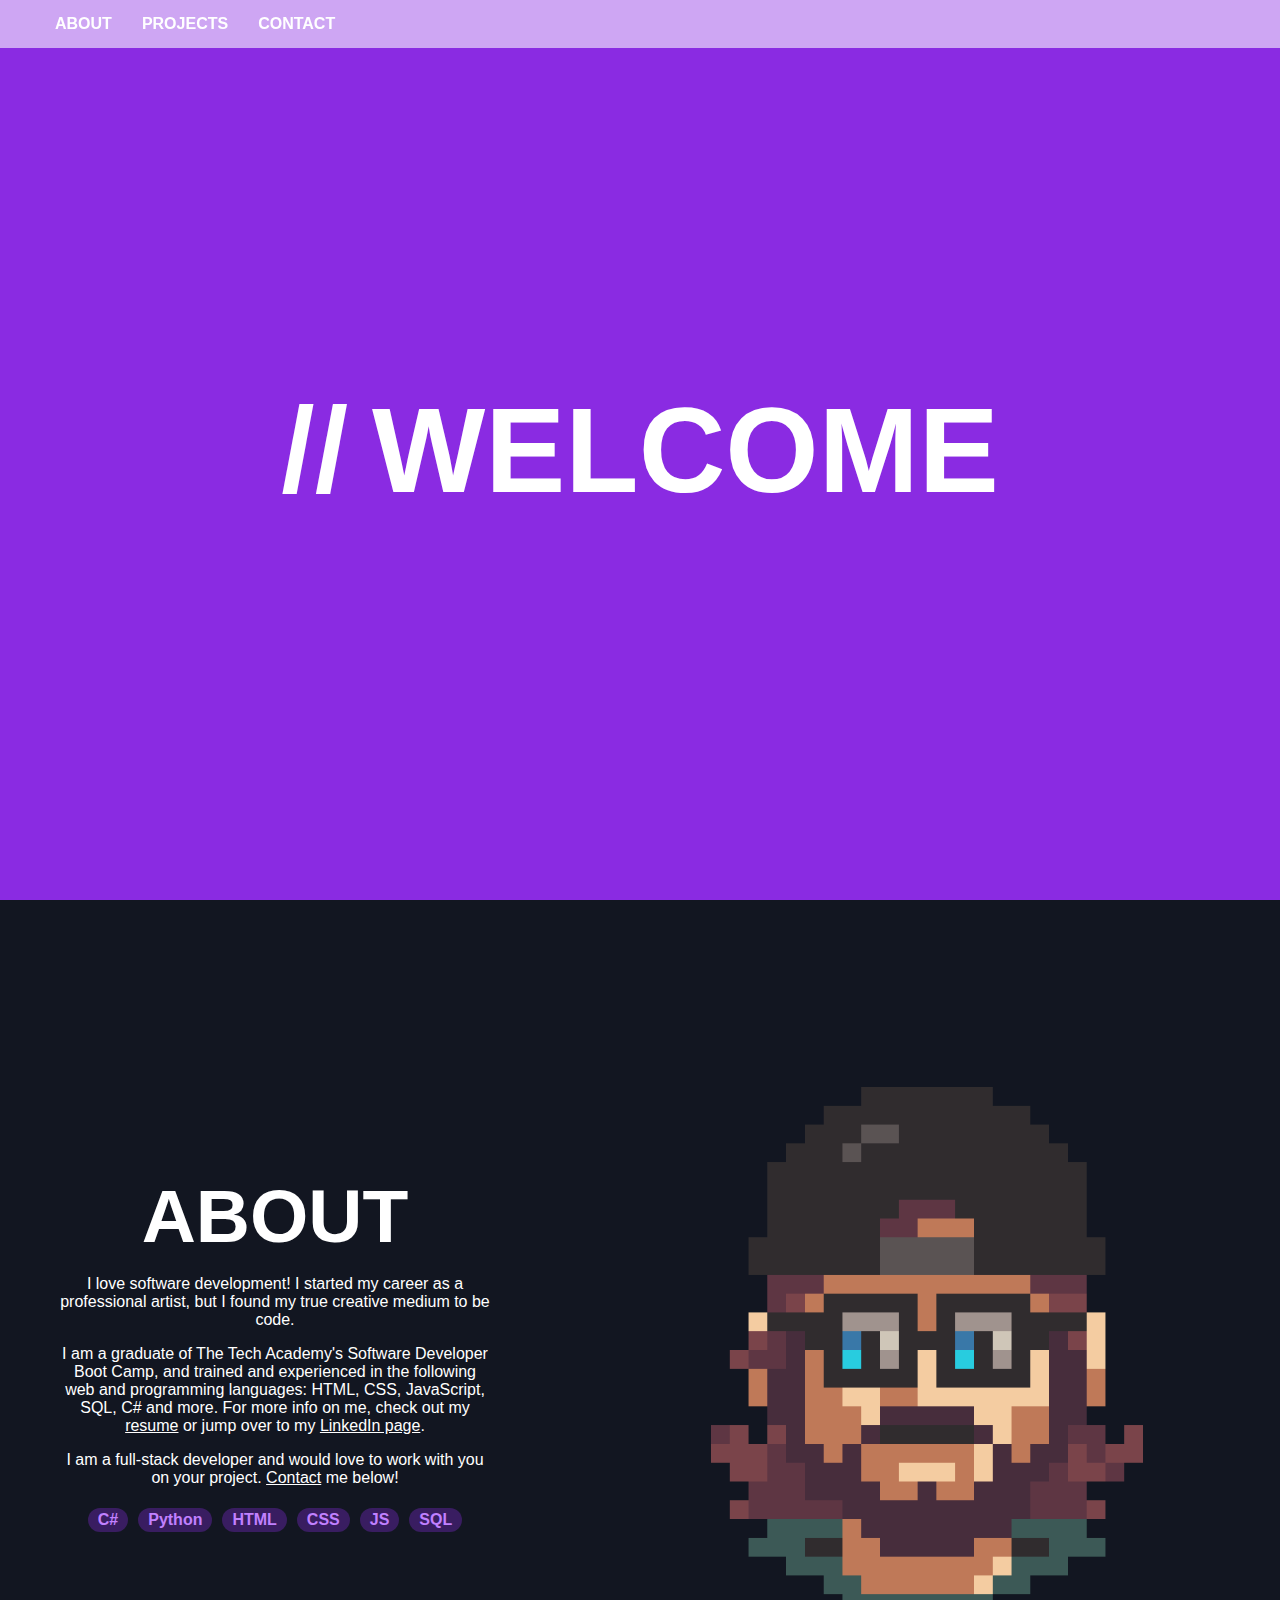
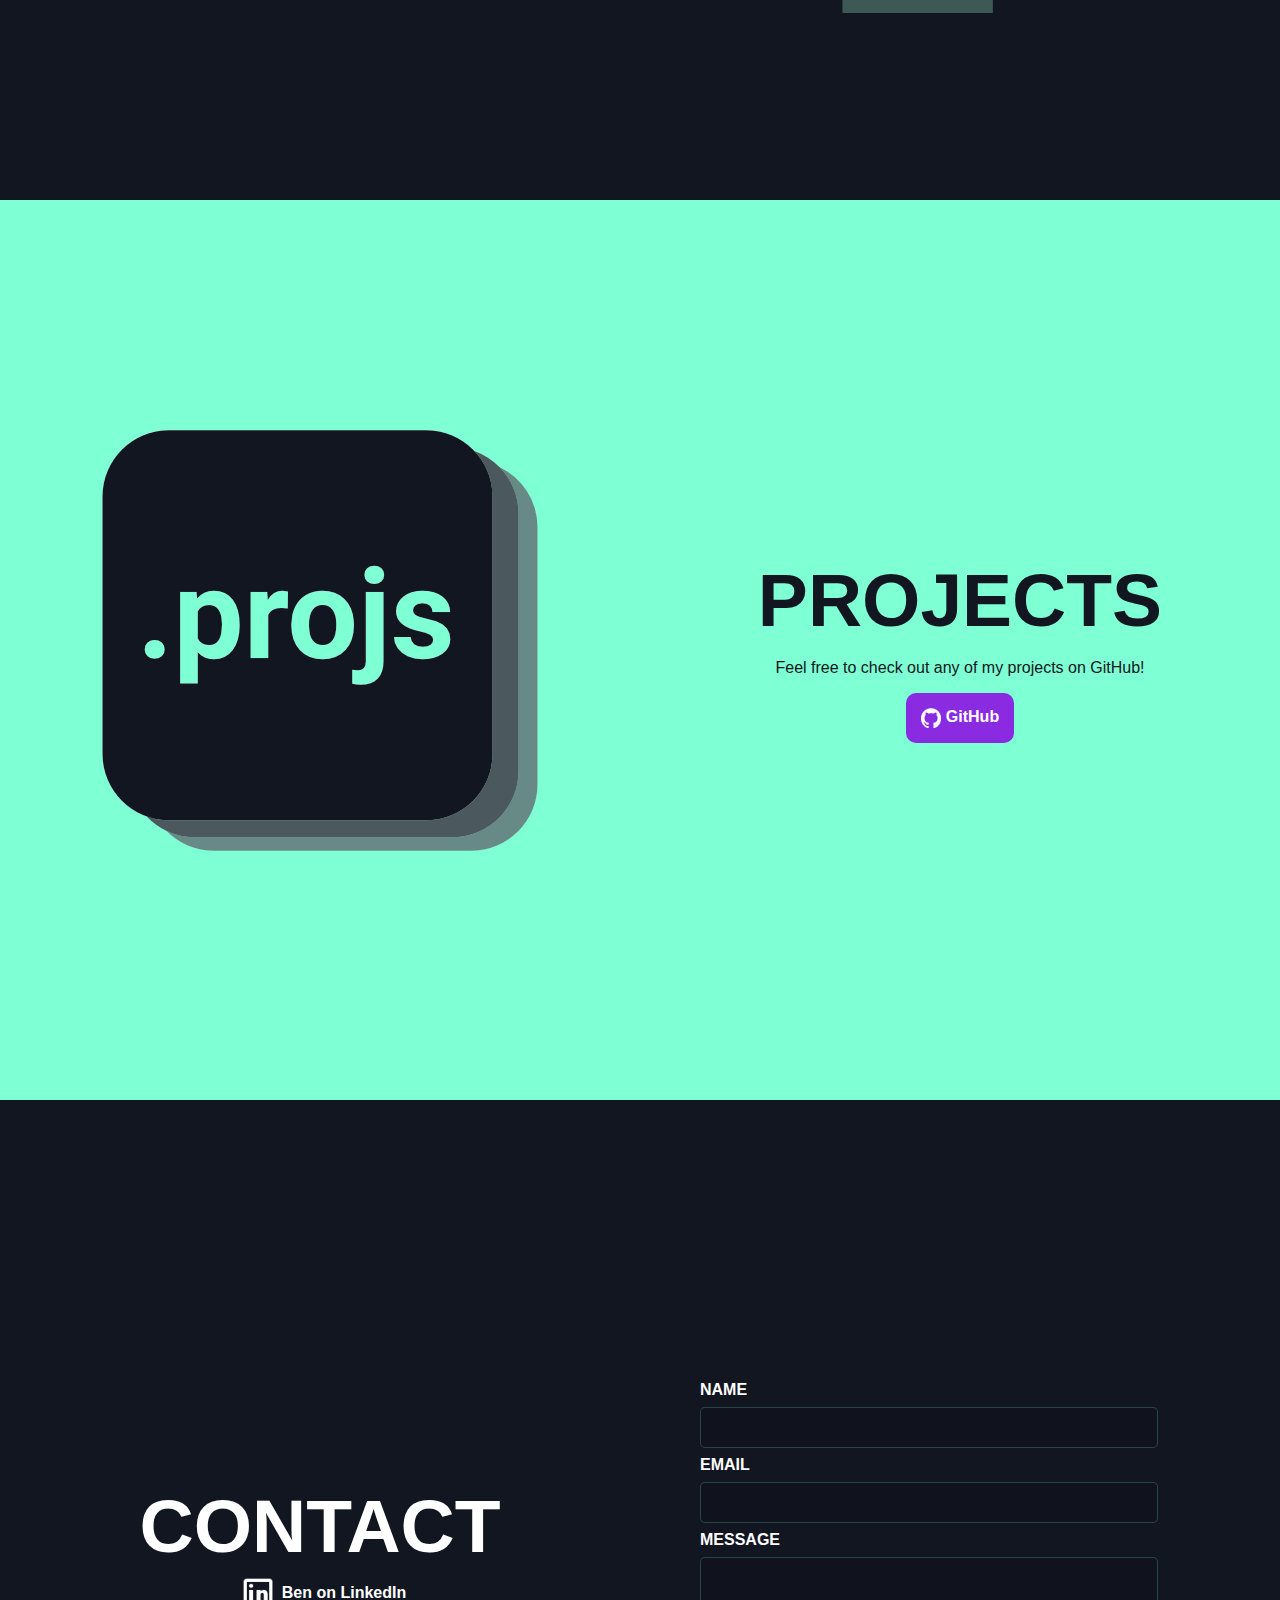
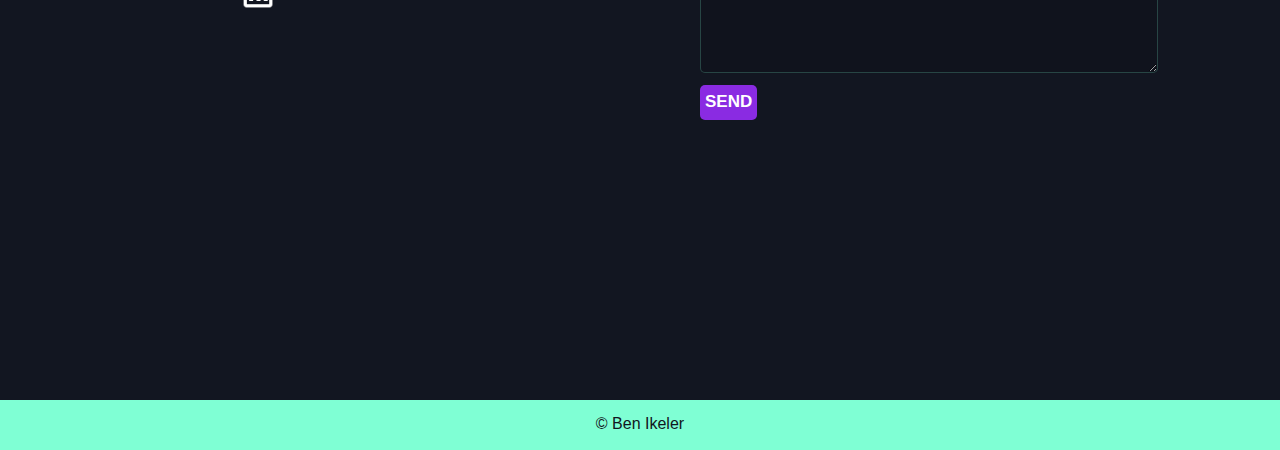
==== index.html @ 98cc1746 "Added Info Links" ====
<!DOCTYPE html>
<html lang=en>
	<head>
		<title>Ben Ikeler</title>
		<meta charset="utf-8">
        <link rel="stylesheet" href="./css/portfolio.css">
        <script src="./js/portfolio.js" defer></script>
	</head>
	<body>

        <!-------------------
            TOP NAV SECTION
        -------------------->

        <nav id="myNav">
            <ul>
                <li><a class="nav-link" href="#about">ABOUT</a></li>
                <li><a class="nav-link" href="#projects">PROJECTS</a></li>
                <li id="contact-link"><a class="nav-link" href="#contact">CONTACT</a></li>
            </ul>
        </nav>


        <!-------------------
            SIDE NAV SECTION
        -------------------->

        <!-- temp placholder for page indicators -->
        <!-- <div id="side-nav">
            <p>o</p>
            <p>o</p>
            <p>o</p>
            <p>o</p>
        </div> -->

        <!-------------------
            WELCOME SECTION
        -------------------->

        <section class="col-con" id="welcome">
            <div id="init-sugar">
                <p>/</p>
                <p>/</p>
                <p>&ThinSpace;</p>
                <p>w</p>
                <p>e</p>
                <p>l</p>
                <p>c</p>
                <p>o</p>
                <p>m</p>
                <p>e</p>
            </div>
        </section>

        <!-------------------
            ABOUT SECTION
        -------------------->
        <section onscroll="" class="col-con" id="about">
            <div class="column">
                <div class="about-text">
                    <p class="section-title">About</p>
                    <p>I love software development! I started my career as a professional artist, but I found my true creative medium to be code. </p>
                    <p>I am a graduate of The Tech Academy&apos;s Software Developer Boot Camp, and trained and experienced in the following web and programming languages: HTML, CSS, JavaScript, SQL, C# and more.  For more info on me, check out my <a href="https://drive.google.com/file/d/177XJdASyhfYNIjIFM18q1hhRKtYLrk08/view?usp=share_link" target=”_blank”>resume</a> or jump over to my <a href="https://www.linkedin.com/in/benikeler/" target=”_blank”>LinkedIn page</a>.</p>
                    <p>I am a full-stack developer and would love to work with you on your project. <a href="#contact">Contact</a> me below!</p>
                </div>
                <div class="pill-container">
                    <div class="pill" >
                        <p>C#</p>
                    </div>
                    <div class="pill" >
                        <p>Python</p>
                    </div>
                    <div class="pill" >
                        <p>HTML</p>
                    </div>
                    <div class="pill" >
                        <p>CSS</p>
                    </div>
                    <div class="pill" >
                        <p>JS</p>
                    </div>
                    <div class="pill" >
                        <p>SQL</p>
                    </div>
                </div>
            </div>
            <div class="column rotate-fx-con">
                <img class="rotate-fx" src="./images/Me_Sprite_300.png" alt="avatar">
            </div>
        </section>

        <!-------------------
            PROJECTS SECTION
        -------------------->

        <section class="col-con" id="projects">
            <div class="column">
                <img class="swell" src="./images/projs-pic_dark.png" alt="avatar">
            </div>
            <div class="column">
                <div class="projects-text">
                    <p class="section-title">Projects</p>
                    <p>Feel free to check out any of my projects on GitHub!</p>
                </div>
                <div class="gh-btn">
                    <img src="./images/github-mark-white.png" alt="GitHub Icon">
                    <a href="https://github.com/jbikeler" target="_blank">GitHub</a> <!--GitHub Link-->
                </div>
            </div>

        </section>

        <!-------------------
            CONTACT SECTION
        -------------------->

        <section id="contact" class="contact col-con">
            <div class="column">
                <p class="section-title">Contact</p>
                <div class="linkedin">
                    <img class="" src="./images/linkedin-48.png" alt="linkedin logo">
                    <a href="https://www.linkedin.com/in/benikeler/" target=”_blank”>Ben on LinkedIn</a>
                </div>
            </div>
            <div class="column">
                <div class="form-card">
                    <form
                        action="https://formspree.io/f/mzbqlvra"
                        method="POST"
                        >
                        <label>NAME</label> <br>
                        <input type="text" name="name" required> <br>
                        <label>EMAIL</label> <br>
                        <input type="email" name="email" required> <br>
                        <label>MESSAGE</label> <br>
                        <textarea name="message" required></textarea> <br>
                        <!-- your other form fields go here -->
                        <button onclick="" type="submit">SEND</button>
                    </form>
                </div>
            </div>
        </section>

        <!-------------------
            FOOTER SECTION
        -------------------->

        <div id="my-footer">
            <p>© Ben Ikeler</p>
        </div>

	</body>
</html>
---- css/portfolio.css ----
html {
    scroll-behavior: smooth;
}


body {
    margin: 0;
}

ul {
    display: flex;
    flex-wrap: nowrap;
    margin: 0;
    background-color: rgba(255, 255, 255, 0.582);
    list-style: none;
}

#myNav {
    position: fixed;
    top: 0;
    width: 100%;
}

#myNav li {
    padding: 15px;
}

.nav-link {
    font-weight: 700;
    font-family: Arial, Helvetica, sans-serif;
    color: white;
    font-size: 16px;
    text-decoration: none;
    padding-top: 10px;
}

/* #contact-link {
    margin: 8px 5px 8px auto;
    background-color: rgba(255, 255, 255, 0.342);
    border: 2px solid rgba(127, 255, 212, 0.809);
} */

#myNav li:hover {
    background-color: rgba(255, 255, 255, 0.87);
}

#myNav li:hover .nav-link {
    color: rgb(93, 205, 168);
}


#side-nav {
    color: white; /* placehoder */ 
    position: fixed;
    top: 45%;
    left: 20px;
}

#init-sugar {
    margin: auto;
    display: flex;
    justify-content: center;
}

#init-sugar > p {
    transition: color 0.5s ease;
}

#init-sugar > p:hover {
    color: aquamarine;
}

.col-con {
    width: 100%;
    min-height: 100vh;
    display: flex;
    text-align: center;
    margin: auto;
}

.column {
    width: 50%;
    margin: auto;
    padding: 0px 45px;
}

.section-title {
    font-size: 75px;
    font-weight: 900;
    text-transform: uppercase;
    margin: 0 auto;
}

#welcome {
    background-color: blueviolet;
    text-align: center;
}

#welcome p {
    font-size: 120px;
    font-weight:700;
    font-family: Arial, Helvetica, sans-serif;
    color: white;
    text-transform: uppercase;
    text-align: center;
    margin: auto;
}

#about {
    background-color: rgb(18, 22, 33);
    color: white;
}

.about-text {
    text-align: center;
    font-family: Arial, Helvetica, sans-serif;
    padding-top: 5px;
    padding-left: 15px;
    padding-right: 15px;
    padding-bottom: 5px;
}

.about-text a {
    text-decoration: underline;
    color: white;
}

.about-text p {
    color: white;
}

.pill {
    background-color: rgba(148, 45, 245, 0.303);
    border-radius: 25px;
    width: min-content;
    margin: 0 5px;
}

.pill > p {
    color: rgb(193, 128, 255);
    padding: 3px 10px ;
    font-family: Arial, Helvetica, sans-serif;
    font-weight: 600;
    margin: 0;
}

.pill-container {
    display: flex;
    justify-content: center;
}

.rotate-fx-con {
    display: flex;
    justify-content: center;
    align-items: center;
}

.rotate-fx {
    perspective: 100px;
    transform-style: preserve-3d;
}

#projects {
    background-color: aquamarine;
}

.projects-text {
    color: rgb(18, 22, 33);
    font-family: Arial, Helvetica, sans-serif;
    font-weight: 300;
}

#contact {
    background-color: rgb(18, 22, 33);
    font-family: Arial, Helvetica, sans-serif;
    text-align: center;
    color: white;
    width: 100%;
    min-height: 100vh;
    font-weight: 600;
}

.form-card {
    text-align: left;
    font-family: Arial, Helvetica, sans-serif;
    margin: auto;
    padding: 15px;
    border-radius: 15px;
}

.form-card textarea {
    height: 90px;
}

.form-card input, textarea {
    margin: 8px 0px;
    color: white;
    padding: 12px 20px;
    background-color: rgba(0, 0, 0, 0.11);
    border: 1px solid rgba(127, 255, 212, 0.213);
    border-radius: 5px;
    width: 80%;
}

.form-card button {
    border: none;
    background-color: blueviolet;
    color: white;
    padding-left: 5px;
    padding-right: 5px;
    border-radius: 5px;
    font-weight: 600;
    font-size: 17px;
    max-width: min-content;
    height: 35px;
}

.form-card button:hover {
    background-color: rgb(153, 65, 235);
}

.gh-btn {
    margin: auto;
    text-align: center;
    display: flex;
    padding: 15px;
    background-color: blueviolet;
    border-radius: 10px;
    width: min-content;
}

.gh-btn:hover {
    background-color: rgb(153, 65, 235);
}

.gh-btn img {
    width: 20px;
    height: auto;
}

.gh-btn a {
    margin-left: 5px;
    margin-top: 0;
    margin-bottom: 0;
    margin-right: 0;
    font-family: Arial, Helvetica, sans-serif;
    font-weight: 700;
    color: white;
    text-decoration: none;
}

#my-footer {
    font-family: Arial, Helvetica, sans-serif;
    background-color: aquamarine;
    text-align: center;
    text-decoration: none;
    height: 50px;
    margin: 0;
}

#my-footer > p {
    margin: auto;
    padding-top: 15px;
    color: rgb(18, 22, 33);
}

.swell {
    transition: transform 0.2s;
}

.swell:hover {
    transform: scale(1.05);
}

.linkedin {
    display: flex;
    align-items: center;
    justify-content: center;
}

.linkedin img {
    transform: scale(0.8);
}

.linkedin a {
    color: white;
    text-decoration: none;
    text-align: center;
}
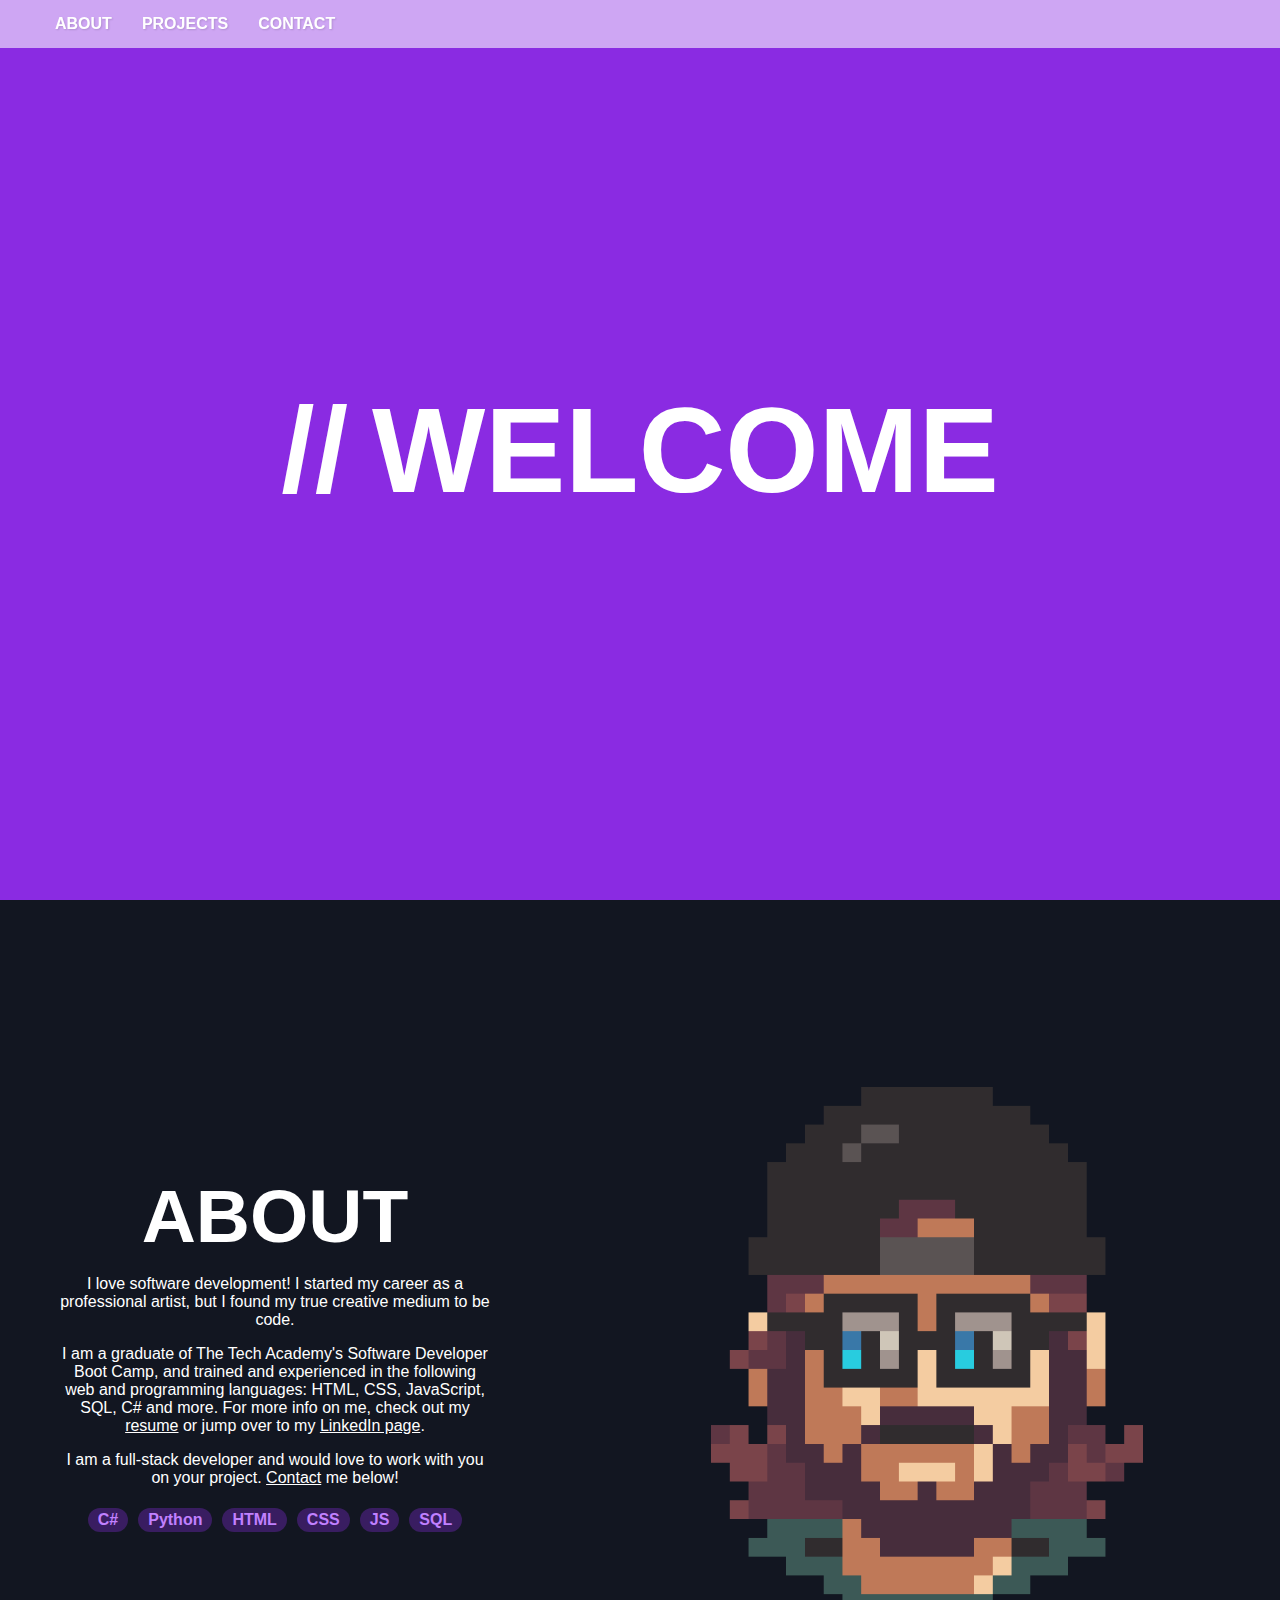
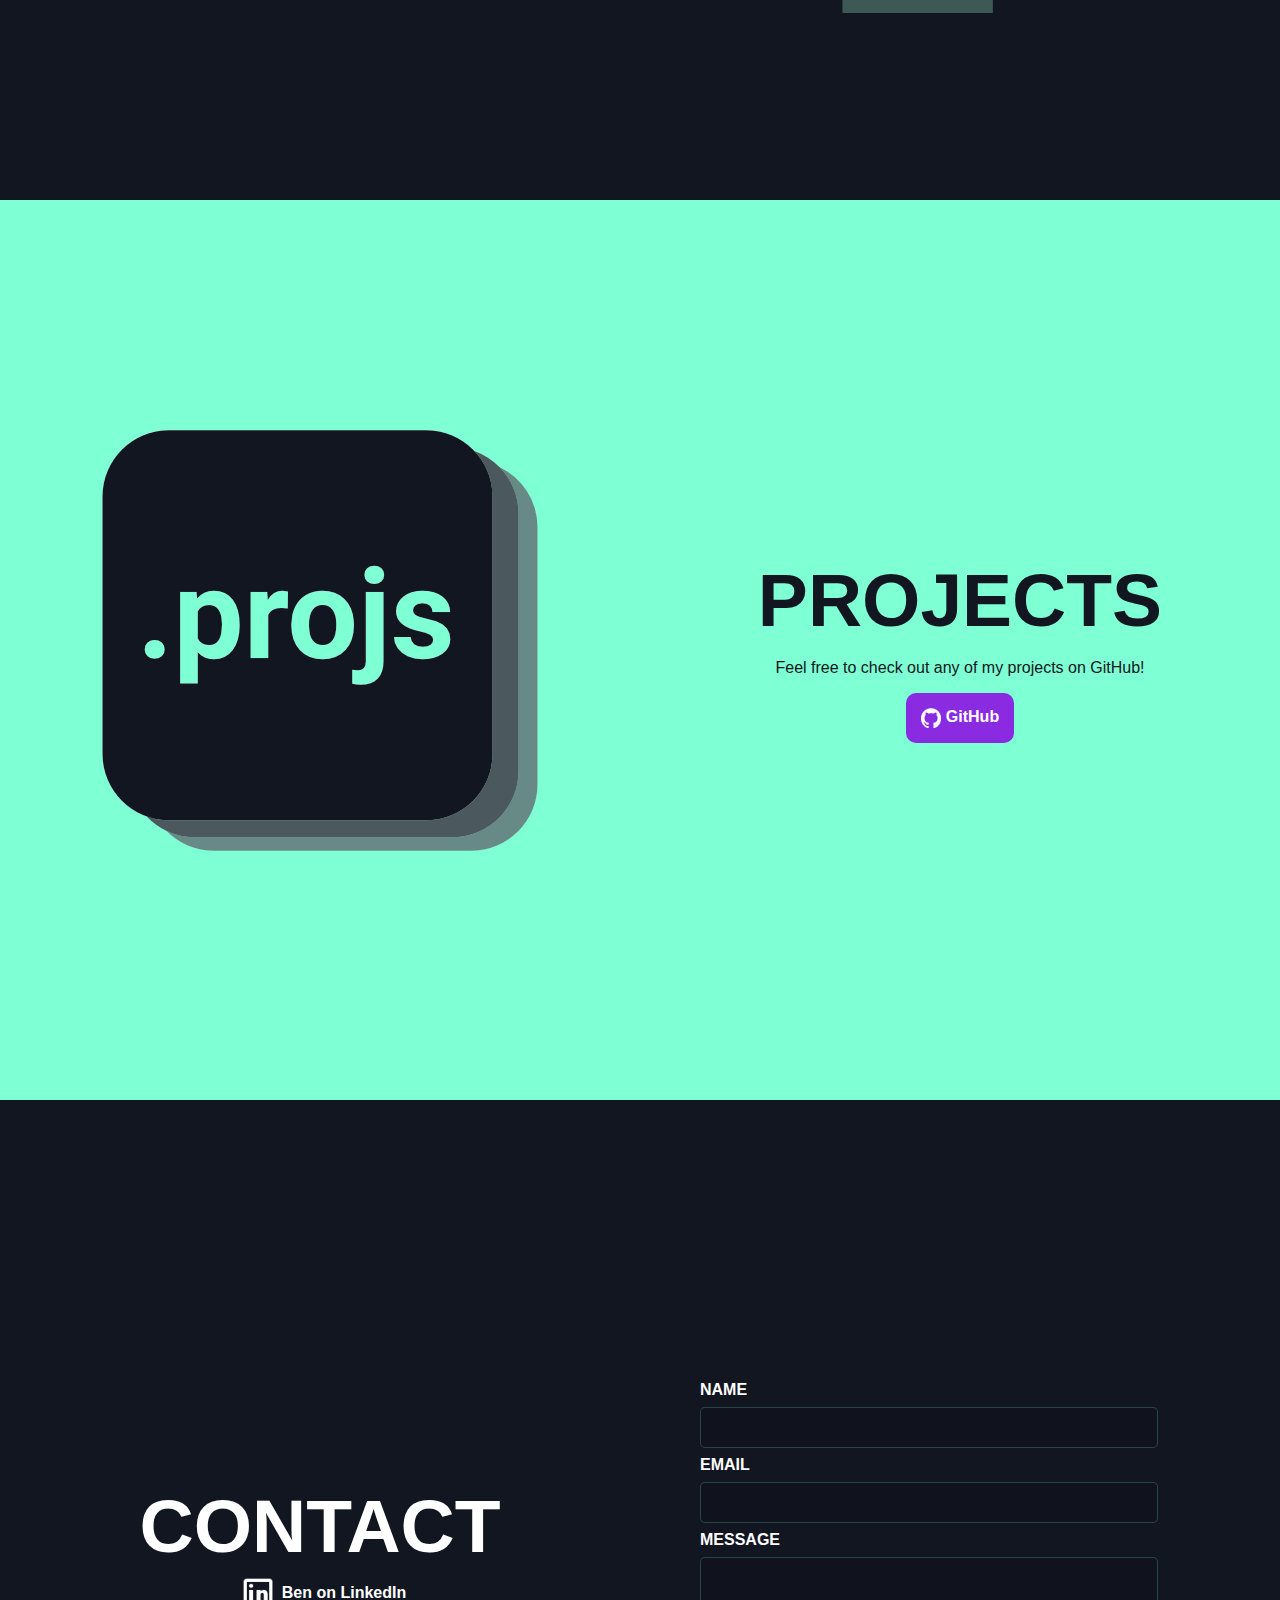
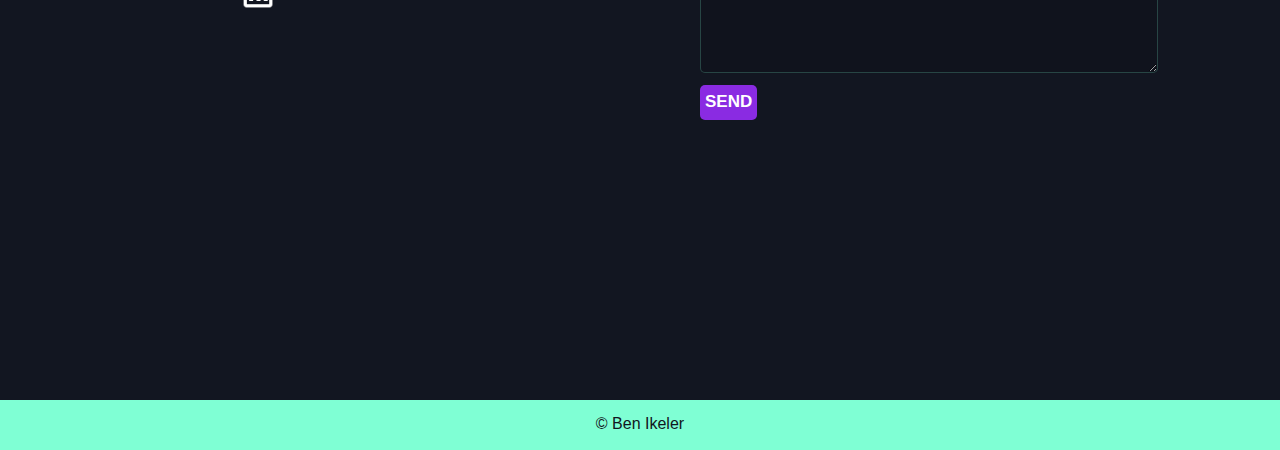
==== commit 4ed02e16: "Updated resume link" ====
--- a/index.html
+++ b/index.html
@@ -60,7 +60,7 @@
                 <div class="about-text">
                     <p class="section-title">About</p>
                     <p>I love software development! I started my career as a professional artist, but I found my true creative medium to be code. </p>
-                    <p>I am a graduate of The Tech Academy&apos;s Software Developer Boot Camp, and trained and experienced in the following web and programming languages: HTML, CSS, JavaScript, SQL, C# and more.  For more info on me, check out my <a href="https://drive.google.com/file/d/177XJdASyhfYNIjIFM18q1hhRKtYLrk08/view?usp=share_link" target=”_blank”>resume</a> or jump over to my <a href="https://www.linkedin.com/in/benikeler/" target=”_blank”>LinkedIn page</a>.</p>
+                    <p>I am a graduate of The Tech Academy&apos;s Software Developer Boot Camp, and trained and experienced in the following web and programming languages: HTML, CSS, JavaScript, SQL, C# and more.  For more info on me, check out my <a href="https://drive.google.com/file/d/1N4mP8yWnsjIxQnvjwRB6u_33w38-xKrz/view?usp=share_link" target=”_blank”>resume</a> or jump over to my <a href="https://www.linkedin.com/in/benikeler/" target=”_blank”>LinkedIn page</a>.</p>
                     <p>I am a full-stack developer and would love to work with you on your project. <a href="#contact">Contact</a> me below!</p>
                 </div>
                 <div class="pill-container">
--- a/css/portfolio.css
+++ b/css/portfolio.css
@@ -32,6 +32,7 @@
     font-size: 16px;
     text-decoration: none;
     padding-top: 10px;
+    text-shadow: 1px 1px 2px rgba(0, 0, 0, 0.143);
 }
 
 /* #contact-link {
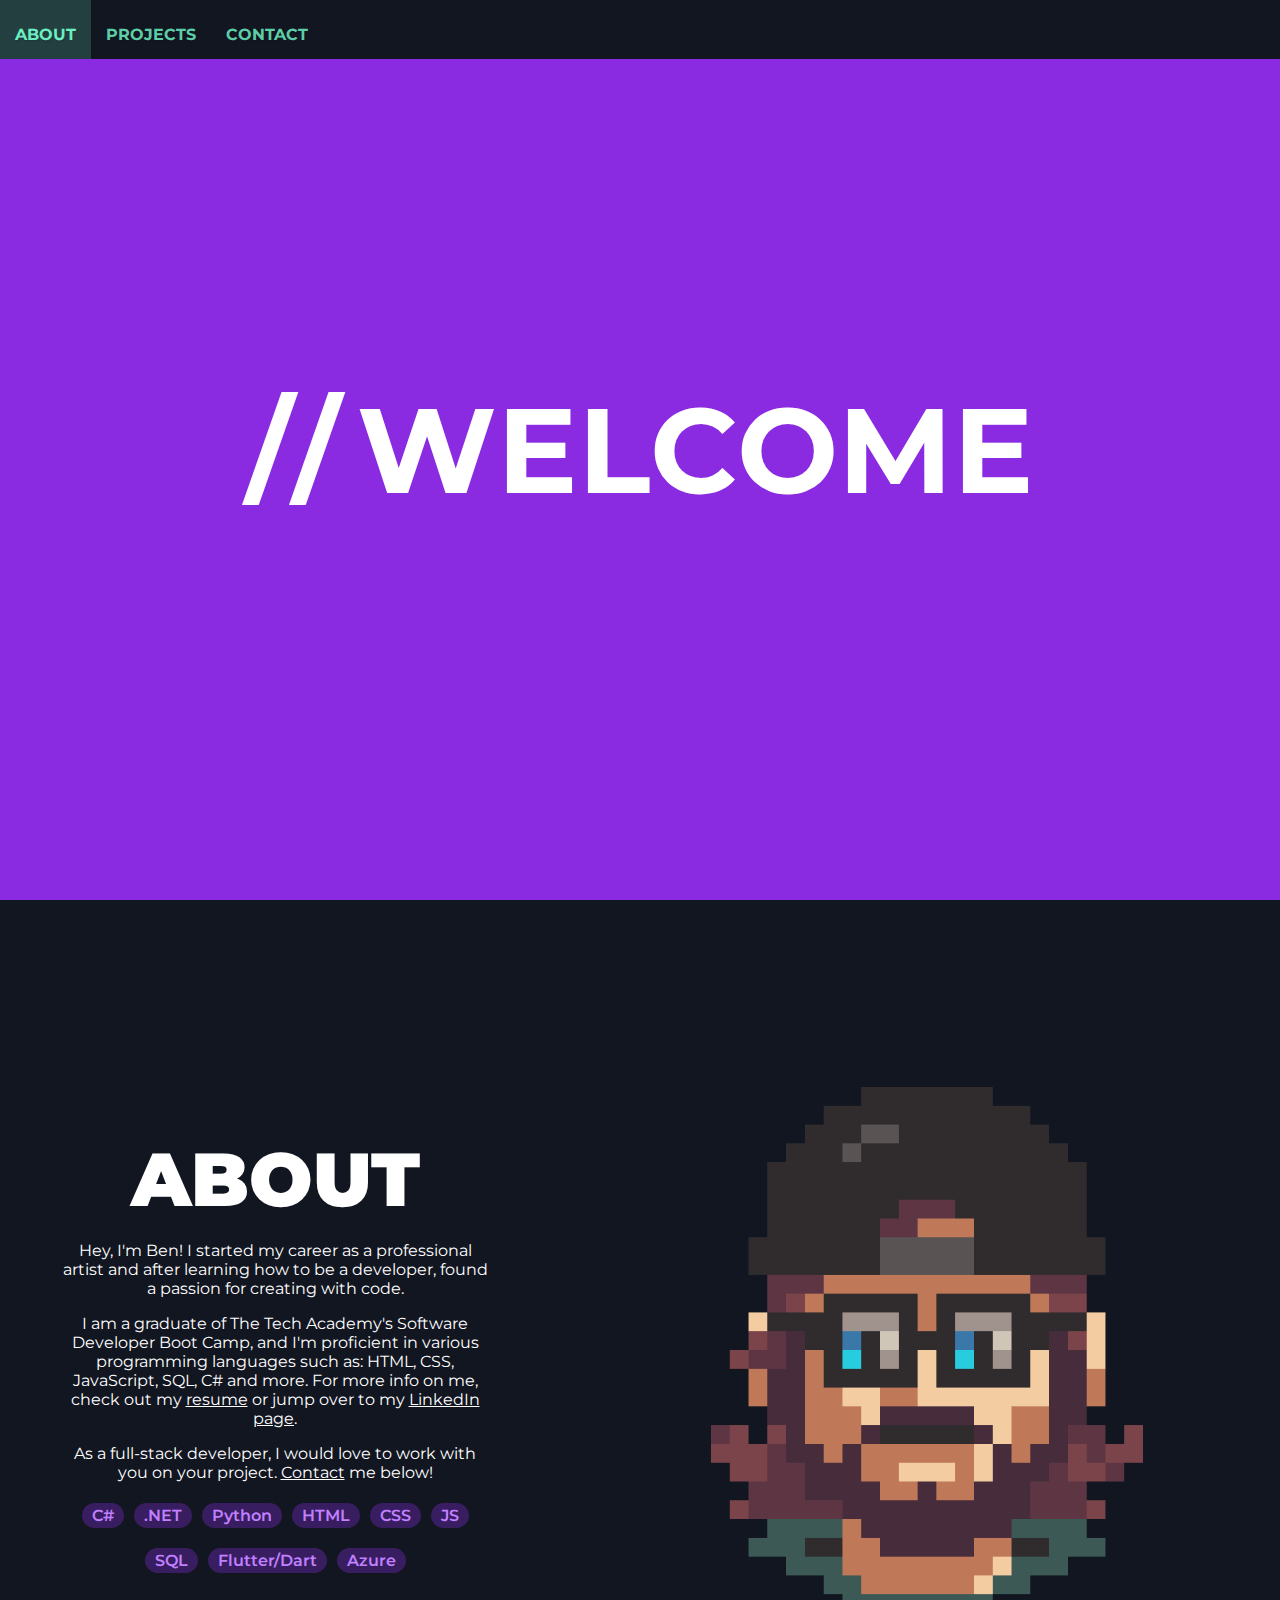
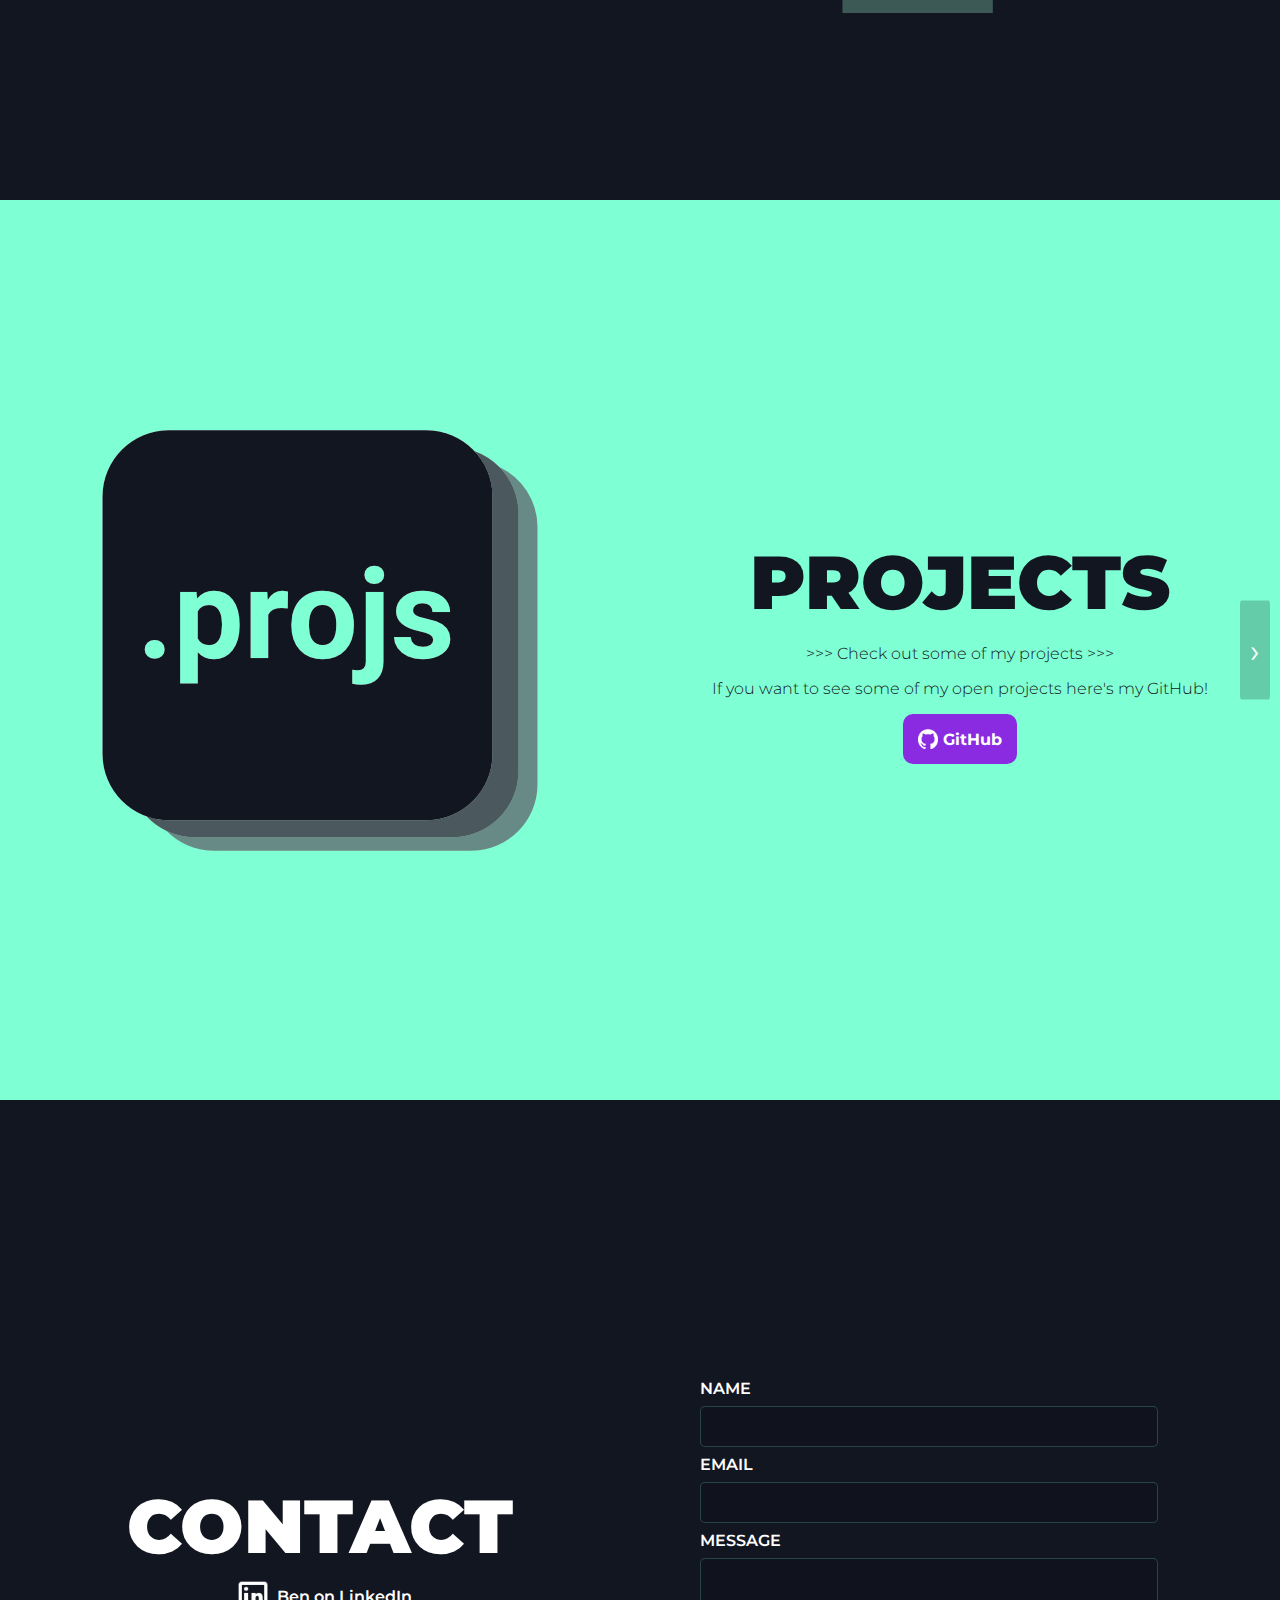
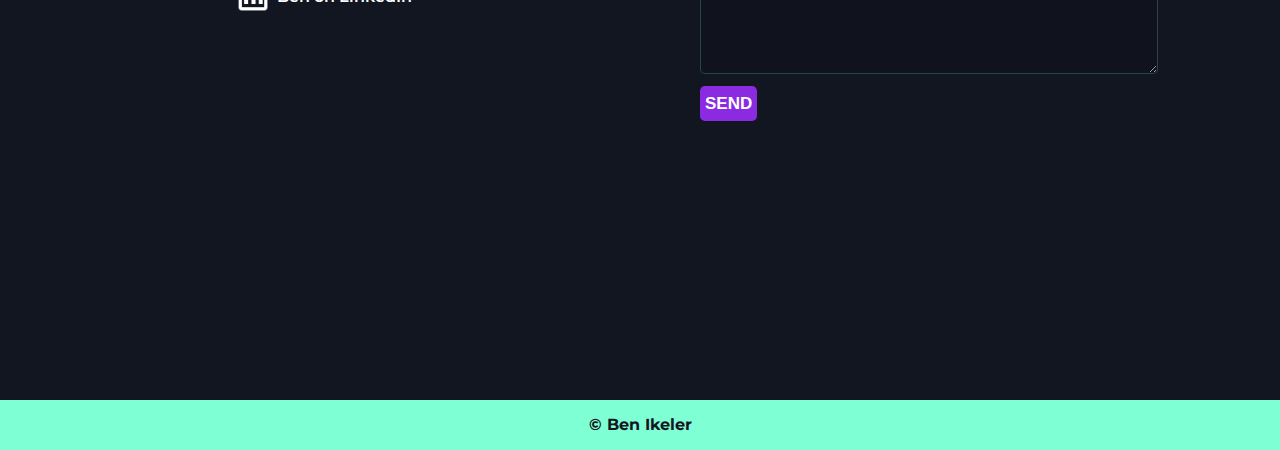
==== commit 723e77b0: "Updated Projects Section" ====
--- a/index.html
+++ b/index.html
@@ -1,153 +1,162 @@
 <!DOCTYPE html>
-<html lang=en>
-	<head>
-		<title>Ben Ikeler</title>
-		<meta charset="utf-8">
-        <link rel="stylesheet" href="./css/portfolio.css">
-        <script src="./js/portfolio.js" defer></script>
-	</head>
-	<body>
+<html lang="en">
+<head>
+    <title>Ben Ikeler</title>
+    <meta charset="utf-8">
+    <link rel="stylesheet" href="./css/portfolio.css">
+    <link rel="stylesheet" href="https://fonts.googleapis.com/css2?family=Montserrat:wght@400;700&display=swap">
+    <script src="./js/portfolio.js" defer></script>
+</head>
+<body>
+    <!-- TOP NAV SECTION -->
+    <nav id="myNav">
+    <ul>
+        <li><a class="nav-link" href="#about">ABOUT</a></li>
+        <li class="dropdown">
+            <a class="nav-link" href="#projects">PROJECTS</a>
+            <ul class="dropdown-content">
+                <li><a class="dropdown-link" href="project_tallywho.html">Tally Who?</a></li>
+                <!-- Add more project links as needed -->
+            </ul>
+        </li>
+        <li><a class="nav-link" href="#contact">CONTACT</a></li>
+    </ul>
+    </nav>
+   
 
-        <!-------------------
-            TOP NAV SECTION
-        -------------------->
-
-        <nav id="myNav">
-            <ul>
-                <li><a class="nav-link" href="#about">ABOUT</a></li>
-                <li><a class="nav-link" href="#projects">PROJECTS</a></li>
-                <li id="contact-link"><a class="nav-link" href="#contact">CONTACT</a></li>
-            </ul>
-        </nav>
-
-
-        <!-------------------
-            SIDE NAV SECTION
-        -------------------->
-
-        <!-- temp placholder for page indicators -->
-        <!-- <div id="side-nav">
+    <!-- WELCOME SECTION -->
+    <section class="col-con" id="welcome">
+        <div id="init-sugar">
+            <p>/</p>
+            <p>/</p>
+            <p>&ThinSpace;</p>
+            <p>w</p>
+            <p>e</p>
+            <p>l</p>
+            <p>c</p>
             <p>o</p>
-            <p>o</p>
-            <p>o</p>
-            <p>o</p>
-        </div> -->
-
-        <!-------------------
-            WELCOME SECTION
-        -------------------->
-
-        <section class="col-con" id="welcome">
-            <div id="init-sugar">
-                <p>/</p>
-                <p>/</p>
-                <p>&ThinSpace;</p>
-                <p>w</p>
-                <p>e</p>
-                <p>l</p>
-                <p>c</p>
-                <p>o</p>
-                <p>m</p>
-                <p>e</p>
+            <p>m</p>
+            <p>e</p>
+        </div>
+    </section>
+    <!-- END WELCOME SECTION -->
+    <!-- ABOUT SECTION -->
+    <section class="col-con" id="about">
+        <div class="column">
+            <div class="about-text">
+                <p class="section-title">About</p>
+                <p>Hey, I'm Ben! I started my career as a professional artist and after learning how to be a developer, found a passion for creating with code. </p>
+                <p>I am a graduate of The Tech Academy&apos;s Software Developer Boot Camp, and I'm proficient in various programming languages such as: HTML, CSS, JavaScript, SQL, C# and more. For more info on me, check out my <a href="https://drive.google.com/file/d/1N4mP8yWnsjIxQnvjwRB6u_33w38-xKrz/view?usp=share_link" target="_blank">resume</a> or jump over to my <a href="https://www.linkedin.com/in/benikeler/" target="_blank">LinkedIn page</a>.</p>
+                <p>As a full-stack developer, I would love to work with you on your project. <a href="#contact">Contact</a> me below!</p>
             </div>
-        </section>
-
-        <!-------------------
-            ABOUT SECTION
-        -------------------->
-        <section onscroll="" class="col-con" id="about">
-            <div class="column">
-                <div class="about-text">
-                    <p class="section-title">About</p>
-                    <p>I love software development! I started my career as a professional artist, but I found my true creative medium to be code. </p>
-                    <p>I am a graduate of The Tech Academy&apos;s Software Developer Boot Camp, and trained and experienced in the following web and programming languages: HTML, CSS, JavaScript, SQL, C# and more.  For more info on me, check out my <a href="https://drive.google.com/file/d/1N4mP8yWnsjIxQnvjwRB6u_33w38-xKrz/view?usp=share_link" target=”_blank”>resume</a> or jump over to my <a href="https://www.linkedin.com/in/benikeler/" target=”_blank”>LinkedIn page</a>.</p>
-                    <p>I am a full-stack developer and would love to work with you on your project. <a href="#contact">Contact</a> me below!</p>
+            <div class="pill-container">
+                <div class="pill">
+                    <p>C#</p>
                 </div>
-                <div class="pill-container">
-                    <div class="pill" >
-                        <p>C#</p>
+                <div class="pill">
+                    <p>.NET</p>
+                </div>
+                <div class="pill">
+                    <p>Python</p>
+                </div>
+                <div class="pill">
+                    <p>HTML</p>
+                </div>
+                <div class="pill">
+                    <p>CSS</p>
+                </div>
+                <div class="pill">
+                    <p>JS</p>
+                </div>
+            </div>
+            <div style="margin-top: 20px;" class="pill-container">
+                <div class="pill">
+                    <p>SQL</p>
+                </div>
+                <div class="pill">
+                    <p>Flutter/Dart</p>
+                </div>
+                <div class="pill">
+                    <p>Azure</p>
+                </div>
+            </div>
+        </div>
+        <div class="column rotate-fx-con">
+            <img class="rotate-fx" src="./images/Me_Sprite_300.png" alt="avatar">
+        </div>
+    </section>
+    <!-- END ABOUT SECTION -->
+    <!-- PROJECTS SECTION -->
+    <section class="col-con" id="projects">
+        <div class="arrow left-arrow" id="left-arrow">&#8249;</div>
+        <div class="project-container" id="project-container">
+            <!-- START Projects -->
+            <div class="project-slide active">
+                <div class="column">
+                    <img class="swell" src="./images/projs-pic_dark.png" alt="Project 1 Image">
+                </div>
+                <div class="column">
+                    <div class="projects-text">
+                        <p class="section-title">Projects</p>
+                        <p>>>> Check out some of my projects >>></p>
+                        <p>If you want to see some of my open projects here's my GitHub!</p>
                     </div>
-                    <div class="pill" >
-                        <p>Python</p>
-                    </div>
-                    <div class="pill" >
-                        <p>HTML</p>
-                    </div>
-                    <div class="pill" >
-                        <p>CSS</p>
-                    </div>
-                    <div class="pill" >
-                        <p>JS</p>
-                    </div>
-                    <div class="pill" >
-                        <p>SQL</p>
+                    <div class="gh-btn">
+                        <img src="./images/github-mark-white.png" alt="GitHub Icon">
+                        <a href="https://github.com/jbikeler" target="_blank">GitHub</a>
                     </div>
                 </div>
             </div>
-            <div class="column rotate-fx-con">
-                <img class="rotate-fx" src="./images/Me_Sprite_300.png" alt="avatar">
-            </div>
-        </section>
-
-        <!-------------------
-            PROJECTS SECTION
-        -------------------->
-
-        <section class="col-con" id="projects">
-            <div class="column">
-                <img class="swell" src="./images/projs-pic_dark.png" alt="avatar">
-            </div>
-            <div class="column">
-                <div class="projects-text">
-                    <p class="section-title">Projects</p>
-                    <p>Feel free to check out any of my projects on GitHub!</p>
+            <!-- TALLYWHO -->
+            <div class="project-slide">
+                <div class="column">
+                    <div class="projects-text">
+                        <p class="section-title">Tally Who?</p>
+                        <p>A score keeping app. If you like boardgames, this might interest you.</p>
+                        <p>It will soon be available for purchase on your app store!</p>
+                    </div>
+                    <div class="gh-btn">
+                        <a href="project_tallywho.html" target="_blank">View Project</a>
+                    </div>
                 </div>
-                <div class="gh-btn">
-                    <img src="./images/github-mark-white.png" alt="GitHub Icon">
-                    <a href="https://github.com/jbikeler" target="_blank">GitHub</a> <!--GitHub Link-->
+                <div class="column">
+                    <a href="project_tallywho.html">
+                        <img class="swell" src="./images/PhoneScreen_Mockup.png" alt="TallyWho Mockup">
+                    </a>
                 </div>
             </div>
-
-        </section>
-
-        <!-------------------
-            CONTACT SECTION
-        -------------------->
-
-        <section id="contact" class="contact col-con">
+            <!-- END Projects -->
+        </div>
+        <div class="arrow right-arrow" id="right-arrow">&#8250;</div>
+    </section>
+    <!-- END PROJECTS SECTION -->
+    <!-- CONTACT SECTION -->
+    <section id="contact" class="contact col-con">
             <div class="column">
                 <p class="section-title">Contact</p>
                 <div class="linkedin">
                     <img class="" src="./images/linkedin-48.png" alt="linkedin logo">
-                    <a href="https://www.linkedin.com/in/benikeler/" target=”_blank”>Ben on LinkedIn</a>
+                    <a href="https://www.linkedin.com/in/benikeler/" target="_blank">Ben on LinkedIn</a>
                 </div>
             </div>
             <div class="column">
                 <div class="form-card">
-                    <form
-                        action="https://formspree.io/f/mzbqlvra"
-                        method="POST"
-                        >
+                    <form action="https://formspree.io/f/mzbqlvra" method="POST">
                         <label>NAME</label> <br>
                         <input type="text" name="name" required> <br>
                         <label>EMAIL</label> <br>
                         <input type="email" name="email" required> <br>
                         <label>MESSAGE</label> <br>
                         <textarea name="message" required></textarea> <br>
-                        <!-- your other form fields go here -->
                         <button onclick="" type="submit">SEND</button>
                     </form>
                 </div>
             </div>
-        </section>
+    </section>
 
-        <!-------------------
-            FOOTER SECTION
-        -------------------->
-
-        <div id="my-footer">
-            <p>© Ben Ikeler</p>
-        </div>
-
-	</body>
-</html>+    <!-- FOOTER SECTION -->
+    <div id="my-footer">
+        <p>© Ben Ikeler</p>
+    </div>
+</body>
+</html>
--- a/css/portfolio.css
+++ b/css/portfolio.css
@@ -2,56 +2,142 @@
     scroll-behavior: smooth;
 }
 
-
 body {
     margin: 0;
+    font-family:  'Montserrat', Helvetica, Arial, sans-serif;
 }
 
 ul {
     display: flex;
     flex-wrap: nowrap;
     margin: 0;
-    background-color: rgba(255, 255, 255, 0.582);
+    background-color: rgb(18, 22, 33);
     list-style: none;
 }
 
+/* Dropdown menu styles */
 #myNav {
     position: fixed;
     top: 0;
     width: 100%;
+    background-color: rgb(18, 22, 33); /* Ensure background color */
+    z-index: 1000; /* High z-index to stay on top of other content */
+}
+
+#myNav ul {
+    display: flex;
+    list-style-type: none;
+    margin: 0;
+    padding: 0;
 }
 
 #myNav li {
+    position: relative;
     padding: 15px;
 }
 
-.nav-link {
+#myNav a {
     font-weight: 700;
-    font-family: Arial, Helvetica, sans-serif;
-    color: white;
+    font-family: 'Montserrat', sans-serif;
+    color: rgb(93, 205, 168);
     font-size: 16px;
     text-decoration: none;
     padding-top: 10px;
     text-shadow: 1px 1px 2px rgba(0, 0, 0, 0.143);
 }
 
-/* #contact-link {
-    margin: 8px 5px 8px auto;
-    background-color: rgba(255, 255, 255, 0.342);
-    border: 2px solid rgba(127, 255, 212, 0.809);
-} */
-
 #myNav li:hover {
-    background-color: rgba(255, 255, 255, 0.87);
-}
-
-#myNav li:hover .nav-link {
+    background-color: rgba(93, 205, 168, 0.231);
+}
+
+#myNav li:hover a {
+    color: rgb(109, 237, 194);
+}
+
+/* Dropdown menu styles */
+#myNav {
+    position: fixed;
+    top: 0;
+    width: 100%;
+    background-color: rgb(18, 22, 33); /* Ensure background color */
+    z-index: 1000; /* High z-index to stay on top of other content */
+}
+
+#myNav ul {
+    display: flex;
+    list-style-type: none;
+    margin: 0;
+    padding: 0;
+}
+
+#myNav li {
+    position: relative;
+    padding: 15px;
+}
+
+#myNav a {
+    font-weight: 700;
+    font-family: 'Montserrat', sans-serif;
     color: rgb(93, 205, 168);
-}
-
+    font-size: 16px;
+    text-decoration: none;
+    padding-top: 10px;
+    text-shadow: 1px 1px 2px rgba(0, 0, 0, 0.143);
+    display: block;
+}
+
+#myNav li:hover {
+    background-color: rgba(93, 205, 168, 0.231);
+}
+
+#myNav li:hover a {
+    color: rgb(109, 237, 194);
+}
+
+/* Dropdown content */
+.dropdown-content {
+    display: none;
+    position: absolute;
+    top: 100%;
+    left: 0; /* Align with the parent .dropdown */
+    background-color: rgb(18, 22, 33);
+    min-width: 160px;
+    box-shadow: 0px 8px 16px 0px rgba(0, 0, 0, 0.2);
+    z-index: 1001;
+    flex-direction: column;
+    opacity: 0;
+    transition: opacity 1s ease-in-out; /* Add transition for fade in/out */
+}
+
+.dropdown-content li {
+    padding: 0; /* Remove default padding */
+}
+
+.dropdown-content a {
+    color: white;
+    padding: 12px 16px;
+    text-decoration: none;
+    display: block;
+    text-align: left;
+}
+
+.dropdown-content a:hover {
+    background-color: rgba(93, 205, 168, 0.231);
+}
+
+/* Show dropdown on hover with a fade effect */
+.dropdown:hover .dropdown-content {
+    display: flex;
+    opacity: 1; /* Ensure the dropdown is displayed and opacity is set to 1 */
+}
+
+@keyframes fadeIn {
+    from { opacity: 0; }
+    to { opacity: 1; }
+}
 
 #side-nav {
-    color: white; /* placehoder */ 
+    color: white; /* placeholder */ 
     position: fixed;
     top: 45%;
     left: 20px;
@@ -71,12 +157,14 @@
     color: aquamarine;
 }
 
+
 .col-con {
     width: 100%;
     min-height: 100vh;
     display: flex;
     text-align: center;
     margin: auto;
+    justify-content: center;
 }
 
 .column {
@@ -99,8 +187,8 @@
 
 #welcome p {
     font-size: 120px;
-    font-weight:700;
-    font-family: Arial, Helvetica, sans-serif;
+    font-weight: 700;
+    font-family: 'Montserrat', Arial, Helvetica, sans-serif;
     color: white;
     text-transform: uppercase;
     text-align: center;
@@ -114,7 +202,7 @@
 
 .about-text {
     text-align: center;
-    font-family: Arial, Helvetica, sans-serif;
+    font-family: 'Montserrat', Arial, Helvetica, sans-serif;
     padding-top: 5px;
     padding-left: 15px;
     padding-right: 15px;
@@ -139,8 +227,8 @@
 
 .pill > p {
     color: rgb(193, 128, 255);
-    padding: 3px 10px ;
-    font-family: Arial, Helvetica, sans-serif;
+    padding: 3px 10px;
+    font-family: 'Montserrat', Arial, Helvetica, sans-serif;
     font-weight: 600;
     margin: 0;
 }
@@ -163,17 +251,18 @@
 
 #projects {
     background-color: aquamarine;
+    position: relative;
 }
 
 .projects-text {
     color: rgb(18, 22, 33);
-    font-family: Arial, Helvetica, sans-serif;
+    font-family: 'Montserrat', Arial, Helvetica, sans-serif;
     font-weight: 300;
 }
 
 #contact {
     background-color: rgb(18, 22, 33);
-    font-family: Arial, Helvetica, sans-serif;
+    font-family: 'Montserrat', Arial, Helvetica, sans-serif;
     text-align: center;
     color: white;
     width: 100%;
@@ -183,7 +272,7 @@
 
 .form-card {
     text-align: left;
-    font-family: Arial, Helvetica, sans-serif;
+    font-family: 'Montserrat', Arial, Helvetica, sans-serif;
     margin: auto;
     padding: 15px;
     border-radius: 15px;
@@ -224,10 +313,12 @@
     margin: auto;
     text-align: center;
     display: flex;
+    align-items: center;
     padding: 15px;
     background-color: blueviolet;
     border-radius: 10px;
     width: min-content;
+    white-space: nowrap;
 }
 
 .gh-btn:hover {
@@ -244,14 +335,15 @@
     margin-top: 0;
     margin-bottom: 0;
     margin-right: 0;
-    font-family: Arial, Helvetica, sans-serif;
+    font-family: 'Montserrat', Arial, Helvetica, sans-serif;
     font-weight: 700;
     color: white;
     text-decoration: none;
 }
 
 #my-footer {
-    font-family: Arial, Helvetica, sans-serif;
+    font-family: 'Montserrat', Arial, Helvetica, sans-serif;
+    font-weight: bold;
     background-color: aquamarine;
     text-align: center;
     text-decoration: none;
@@ -267,6 +359,10 @@
 
 .swell {
     transition: transform 0.2s;
+    max-width: 512px;
+    max-height: 512px;
+    width: auto;
+    height: auto;
 }
 
 .swell:hover {
@@ -287,4 +383,46 @@
     color: white;
     text-decoration: none;
     text-align: center;
-}+}
+
+.arrow {
+    position: absolute;
+    border-radius: 5%;
+    top: 50%;
+    transform: translateY(-50%);
+    font-size: 2rem;
+    background-color: rgba(0, 0, 0, 0.2);
+    padding: 30px 10px 30px 10px;
+    color: white;
+    cursor: pointer;
+    z-index: 10;
+}
+
+.arrow:hover {
+    background-color: rgba(0, 0, 0, 0.35);
+}
+
+.left-arrow {
+    left: 10px;
+}
+
+.right-arrow {
+    right: 10px;
+}
+
+.project-container {
+    display: flex;
+    width: 100%;
+    overflow: hidden;
+    position: relative;
+}
+
+.project-slide {
+    width: 100%;
+    display: flex;
+    transition: transform 0.5s ease-in-out;
+}
+
+.project-slide:not(.active) {
+    display: none;
+}
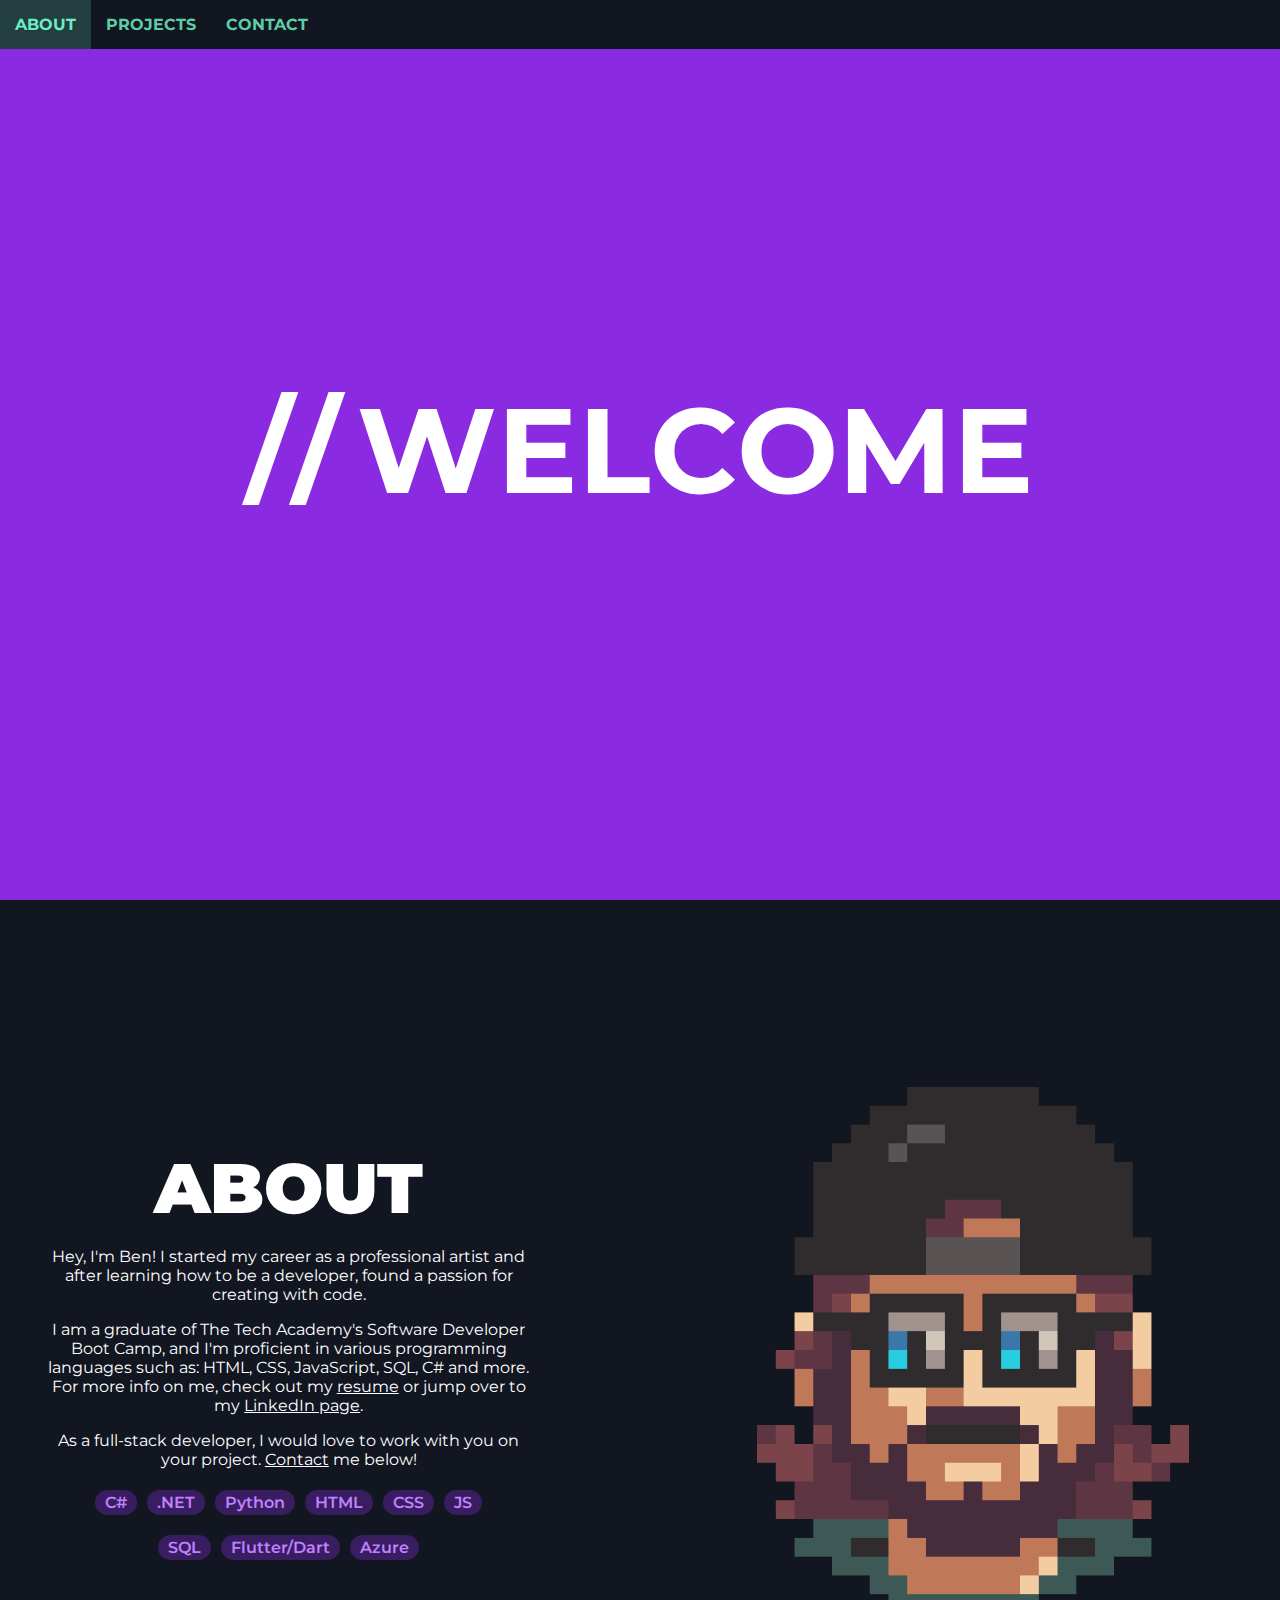
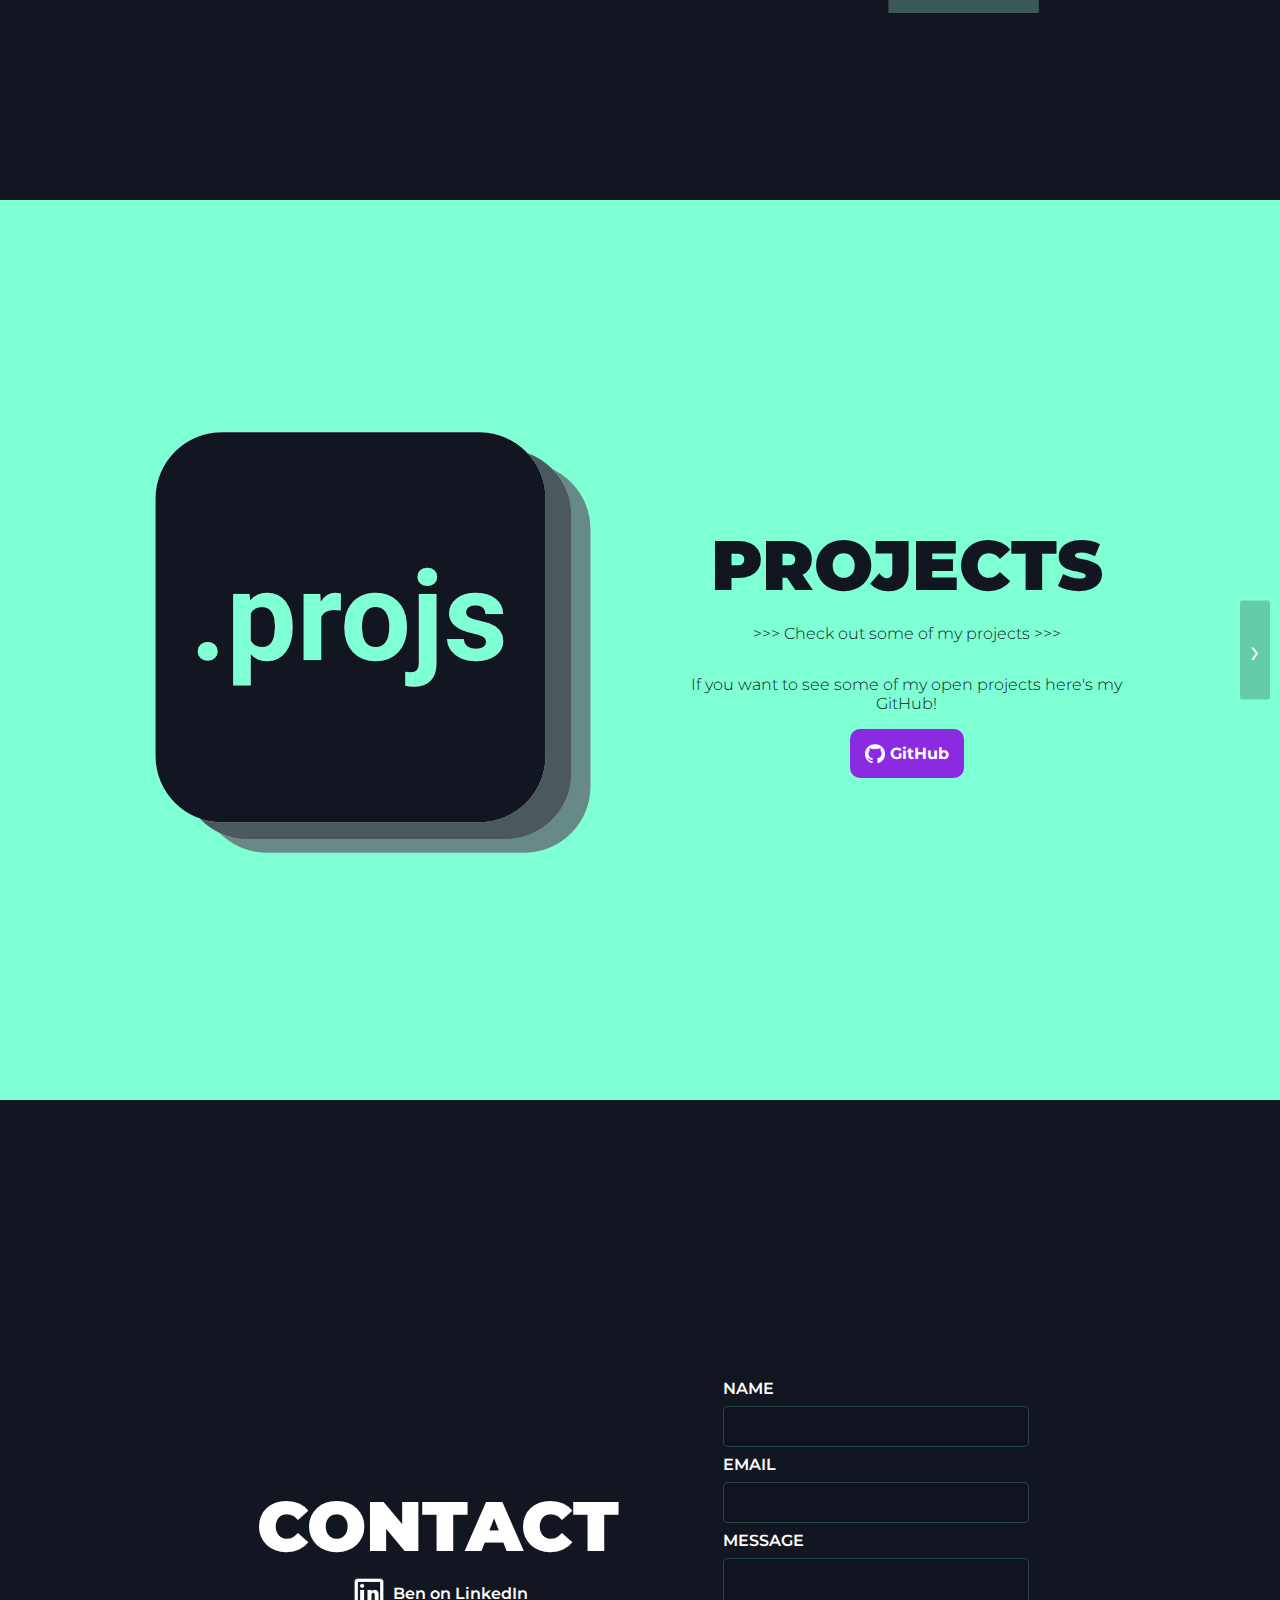
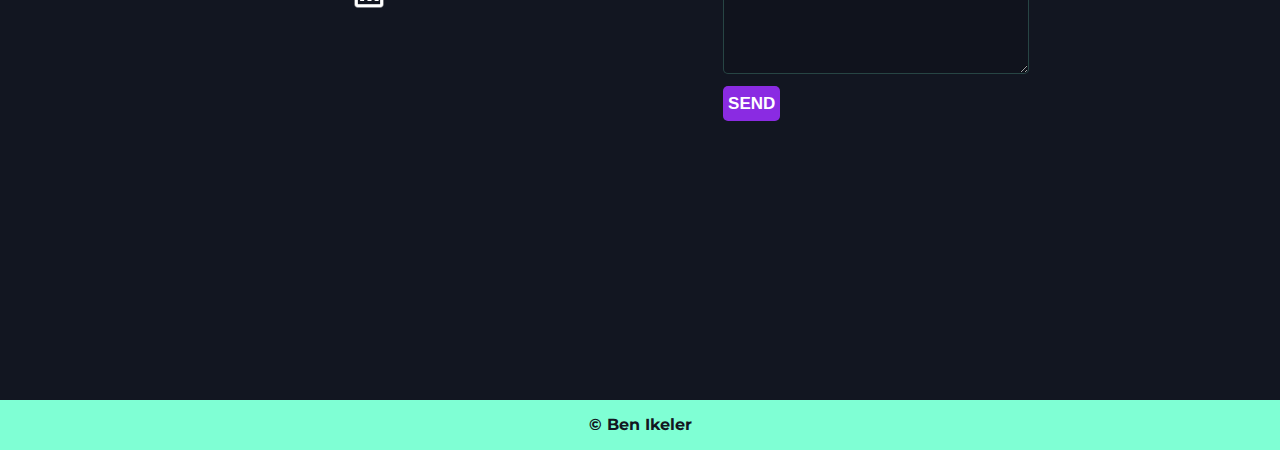
==== commit c9d54b5a: "Updated Spacing" ====
--- a/index.html
+++ b/index.html
@@ -10,19 +10,18 @@
 <body>
     <!-- TOP NAV SECTION -->
     <nav id="myNav">
-    <ul>
-        <li><a class="nav-link" href="#about">ABOUT</a></li>
-        <li class="dropdown">
-            <a class="nav-link" href="#projects">PROJECTS</a>
-            <ul class="dropdown-content">
-                <li><a class="dropdown-link" href="project_tallywho.html">Tally Who?</a></li>
-                <!-- Add more project links as needed -->
-            </ul>
-        </li>
-        <li><a class="nav-link" href="#contact">CONTACT</a></li>
-    </ul>
+        <ul>
+            <li><a class="nav-link" href="index.html#about">ABOUT</a></li>
+            <li class="dropdown">
+                <a class="nav-link" href="index.html#projects">PROJECTS</a>
+                <ul class="dropdown-content">
+                    <li><a class="dropdown-link" href="project_tallywho.html">Tally Who?</a></li>
+                    <!-- Add more project links as needed -->
+                </ul>
+            </li>
+            <li><a class="nav-link" href="index.html#contact">CONTACT</a></li>
+        </ul>
     </nav>
-   
 
     <!-- WELCOME SECTION -->
     <section class="col-con" id="welcome">
@@ -40,98 +39,106 @@
         </div>
     </section>
     <!-- END WELCOME SECTION -->
+
     <!-- ABOUT SECTION -->
     <section class="col-con" id="about">
-        <div class="column">
-            <div class="about-text">
-                <p class="section-title">About</p>
-                <p>Hey, I'm Ben! I started my career as a professional artist and after learning how to be a developer, found a passion for creating with code. </p>
-                <p>I am a graduate of The Tech Academy&apos;s Software Developer Boot Camp, and I'm proficient in various programming languages such as: HTML, CSS, JavaScript, SQL, C# and more. For more info on me, check out my <a href="https://drive.google.com/file/d/1N4mP8yWnsjIxQnvjwRB6u_33w38-xKrz/view?usp=share_link" target="_blank">resume</a> or jump over to my <a href="https://www.linkedin.com/in/benikeler/" target="_blank">LinkedIn page</a>.</p>
-                <p>As a full-stack developer, I would love to work with you on your project. <a href="#contact">Contact</a> me below!</p>
-            </div>
-            <div class="pill-container">
-                <div class="pill">
-                    <p>C#</p>
+        <div class="width-fix two-columns">
+            <div class="column">
+                <div class="about-text">
+                    <p class="section-title">About</p>
+                    <p>Hey, I'm Ben! I started my career as a professional artist and after learning how to be a developer, found a passion for creating with code.</p>
+                    <p>I am a graduate of The Tech Academy's Software Developer Boot Camp, and I'm proficient in various programming languages such as: HTML, CSS, JavaScript, SQL, C# and more. For more info on me, check out my <a href="https://drive.google.com/file/d/1N4mP8yWnsjIxQnvjwRB6u_33w38-xKrz/view?usp=share_link" target="_blank">resume</a> or jump over to my <a href="https://www.linkedin.com/in/benikeler/" target="_blank">LinkedIn page</a>.</p>
+                    <p>As a full-stack developer, I would love to work with you on your project. <a href="#contact">Contact</a> me below!</p>
                 </div>
-                <div class="pill">
-                    <p>.NET</p>
+                <div class="pill-container">
+                    <div class="pill">
+                        <p>C#</p>
+                    </div>
+                    <div class="pill">
+                        <p>.NET</p>
+                    </div>
+                    <div class="pill">
+                        <p>Python</p>
+                    </div>
+                    <div class="pill">
+                        <p>HTML</p>
+                    </div>
+                    <div class="pill">
+                        <p>CSS</p>
+                    </div>
+                    <div class="pill">
+                        <p>JS</p>
+                    </div>
                 </div>
-                <div class="pill">
-                    <p>Python</p>
-                </div>
-                <div class="pill">
-                    <p>HTML</p>
-                </div>
-                <div class="pill">
-                    <p>CSS</p>
-                </div>
-                <div class="pill">
-                    <p>JS</p>
+                <div style="margin-top: 20px;" class="pill-container">
+                    <div class="pill">
+                        <p>SQL</p>
+                    </div>
+                    <div class="pill">
+                        <p>Flutter/Dart</p>
+                    </div>
+                    <div class="pill">
+                        <p>Azure</p>
+                    </div>
                 </div>
             </div>
-            <div style="margin-top: 20px;" class="pill-container">
-                <div class="pill">
-                    <p>SQL</p>
-                </div>
-                <div class="pill">
-                    <p>Flutter/Dart</p>
-                </div>
-                <div class="pill">
-                    <p>Azure</p>
-                </div>
+            <div class="column rotate-fx-con">
+                <img class="rotate-fx" src="./images/Me_Sprite_300.png" alt="avatar">
             </div>
-        </div>
-        <div class="column rotate-fx-con">
-            <img class="rotate-fx" src="./images/Me_Sprite_300.png" alt="avatar">
         </div>
     </section>
     <!-- END ABOUT SECTION -->
+
     <!-- PROJECTS SECTION -->
     <section class="col-con" id="projects">
-        <div class="arrow left-arrow" id="left-arrow">&#8249;</div>
-        <div class="project-container" id="project-container">
-            <!-- START Projects -->
-            <div class="project-slide active">
-                <div class="column">
-                    <img class="swell" src="./images/projs-pic_dark.png" alt="Project 1 Image">
-                </div>
-                <div class="column">
-                    <div class="projects-text">
-                        <p class="section-title">Projects</p>
-                        <p>>>> Check out some of my projects >>></p>
-                        <p>If you want to see some of my open projects here's my GitHub!</p>
+        <div class="width-fix two-columns">
+            <div class="arrow left-arrow" id="left-arrow">&#8249;</div>
+            <div class="project-container" id="project-container">
+                <!-- START Projects -->
+                <div class="project-slide active">
+                    <div class="column">
+                        <img class="swell" src="./images/projs-pic_dark.png" alt="Project 1 Image">
                     </div>
-                    <div class="gh-btn">
-                        <img src="./images/github-mark-white.png" alt="GitHub Icon">
-                        <a href="https://github.com/jbikeler" target="_blank">GitHub</a>
+                    <div class="column">
+                        <div class="projects-text">
+                            <p class="section-title">Projects</p>
+                            <p>>>> Check out some of my projects >>></p>
+                            <p>If you want to see some of my open projects here's my GitHub!</p>
+                        </div>
+                        <div class="gh-btn">
+                            <img src="./images/github-mark-white.png" alt="GitHub Icon">
+                            <a href="https://github.com/jbikeler" target="_blank">GitHub</a>
+                        </div>
                     </div>
                 </div>
-            </div>
-            <!-- TALLYWHO -->
-            <div class="project-slide">
-                <div class="column">
-                    <div class="projects-text">
-                        <p class="section-title">Tally Who?</p>
-                        <p>A score keeping app. If you like boardgames, this might interest you.</p>
-                        <p>It will soon be available for purchase on your app store!</p>
+                <!-- TALLYWHO -->
+                <div class="project-slide">
+                    <div class="column">
+                        <div class="projects-text">
+                            <p class="section-title">Tally Who?</p>
+                            <p>A score keeping app. Like boardgames? This might interest you.</p>
+                            <p>It will soon be available for purchase on your app store!</p>
+                        </div>
+                        <div class="gh-btn">
+                            <a href="project_tallywho.html" target="_blank">View Project</a>
+                        </div>
                     </div>
-                    <div class="gh-btn">
-                        <a href="project_tallywho.html" target="_blank">View Project</a>
+                    <div class="column">
+                        <a href="project_tallywho.html">
+                            <img class="swell" src="./images/PhoneScreen_Mockup.png" alt="TallyWho Mockup">
+                        </a>
                     </div>
                 </div>
-                <div class="column">
-                    <a href="project_tallywho.html">
-                        <img class="swell" src="./images/PhoneScreen_Mockup.png" alt="TallyWho Mockup">
-                    </a>
-                </div>
+                <!-- END Projects -->
             </div>
-            <!-- END Projects -->
+            <div class="arrow right-arrow" id="right-arrow">&#8250;</div>
         </div>
-        <div class="arrow right-arrow" id="right-arrow">&#8250;</div>
     </section>
     <!-- END PROJECTS SECTION -->
+
     <!-- CONTACT SECTION -->
     <section id="contact" class="contact col-con">
+        <div class="width-fix two-columns">
             <div class="column">
                 <p class="section-title">Contact</p>
                 <div class="linkedin">
@@ -152,6 +159,7 @@
                     </form>
                 </div>
             </div>
+        </div>
     </section>
 
     <!-- FOOTER SECTION -->
--- a/css/portfolio.css
+++ b/css/portfolio.css
@@ -33,7 +33,6 @@
 
 #myNav li {
     position: relative;
-    padding: 15px;
 }
 
 #myNav a {
@@ -42,55 +41,16 @@
     color: rgb(93, 205, 168);
     font-size: 16px;
     text-decoration: none;
-    padding-top: 10px;
+    padding: 15px; /* Add padding here */
     text-shadow: 1px 1px 2px rgba(0, 0, 0, 0.143);
+    display: block;
 }
 
 #myNav li:hover {
     background-color: rgba(93, 205, 168, 0.231);
 }
 
-#myNav li:hover a {
-    color: rgb(109, 237, 194);
-}
-
-/* Dropdown menu styles */
-#myNav {
-    position: fixed;
-    top: 0;
-    width: 100%;
-    background-color: rgb(18, 22, 33); /* Ensure background color */
-    z-index: 1000; /* High z-index to stay on top of other content */
-}
-
-#myNav ul {
-    display: flex;
-    list-style-type: none;
-    margin: 0;
-    padding: 0;
-}
-
-#myNav li {
-    position: relative;
-    padding: 15px;
-}
-
-#myNav a {
-    font-weight: 700;
-    font-family: 'Montserrat', sans-serif;
-    color: rgb(93, 205, 168);
-    font-size: 16px;
-    text-decoration: none;
-    padding-top: 10px;
-    text-shadow: 1px 1px 2px rgba(0, 0, 0, 0.143);
-    display: block;
-}
-
-#myNav li:hover {
-    background-color: rgba(93, 205, 168, 0.231);
-}
-
-#myNav li:hover a {
+#myNav li:hover > a {
     color: rgb(109, 237, 194);
 }
 
@@ -115,7 +75,7 @@
 
 .dropdown-content a {
     color: white;
-    padding: 12px 16px;
+    padding: 12px 16px; /* Padding for the link */
     text-decoration: none;
     display: block;
     text-align: left;
@@ -123,6 +83,7 @@
 
 .dropdown-content a:hover {
     background-color: rgba(93, 205, 168, 0.231);
+    color: rgb(109, 237, 194); /* Ensure text color change on hover */
 }
 
 /* Show dropdown on hover with a fade effect */
@@ -157,6 +118,11 @@
     color: aquamarine;
 }
 
+.width-fix {
+    max-width: 90rem;
+    margin-right: auto;
+    margin-left: auto;
+}
 
 .col-con {
     width: 100%;
@@ -167,17 +133,47 @@
     justify-content: center;
 }
 
+.two-columns {
+    display: flex;
+    justify-content: space-between;
+    gap: 60px;
+}
+
 .column {
-    width: 50%;
-    margin: auto;
-    padding: 0px 45px;
+    width: 100%; /* Full width on smaller screens */
+    margin: auto;
+    padding: 0px 15px; /* Adjusted for smaller screens */
+    box-sizing: border-box;
+    display: flex;
+    flex-direction: column;
+    justify-content: center;
+    align-items: center;
+    text-align: center;
+}
+
+/* Keep columns side by side on larger screens */
+@media (min-width: 768px) {
+    .column {
+        width: 48%;
+        margin: 1%; /* Add some margin between the columns */
+    }
+}
+
+/* Ensure about section looks good on larger screens */
+@media (min-width: 1024px) {
+    .column {
+        width: 48%;
+        margin: 1%; /* Add some margin between the columns */
+    }
 }
 
 .section-title {
-    font-size: 75px;
+    font-size: clamp(70px, 4vw, 32px); /* Adjust min and max sizes as needed */
     font-weight: 900;
     text-transform: uppercase;
     margin: 0 auto;
+    white-space: nowrap;
+    overflow: hidden;
 }
 
 #welcome {
@@ -258,6 +254,11 @@
     color: rgb(18, 22, 33);
     font-family: 'Montserrat', Arial, Helvetica, sans-serif;
     font-weight: 300;
+    display: flex;
+    flex-direction: column;
+    justify-content: center;
+    align-items: center;
+    text-align: center;
 }
 
 #contact {
@@ -274,8 +275,9 @@
     text-align: left;
     font-family: 'Montserrat', Arial, Helvetica, sans-serif;
     margin: auto;
-    padding: 15px;
+    padding: 0px;
     border-radius: 15px;
+    min-width: 330px;
 }
 
 .form-card textarea {
@@ -310,10 +312,11 @@
 }
 
 .gh-btn {
-    margin: auto;
+    margin: 0px auto;
     text-align: center;
     display: flex;
     align-items: center;
+    justify-content: center;
     padding: 15px;
     background-color: blueviolet;
     border-radius: 10px;
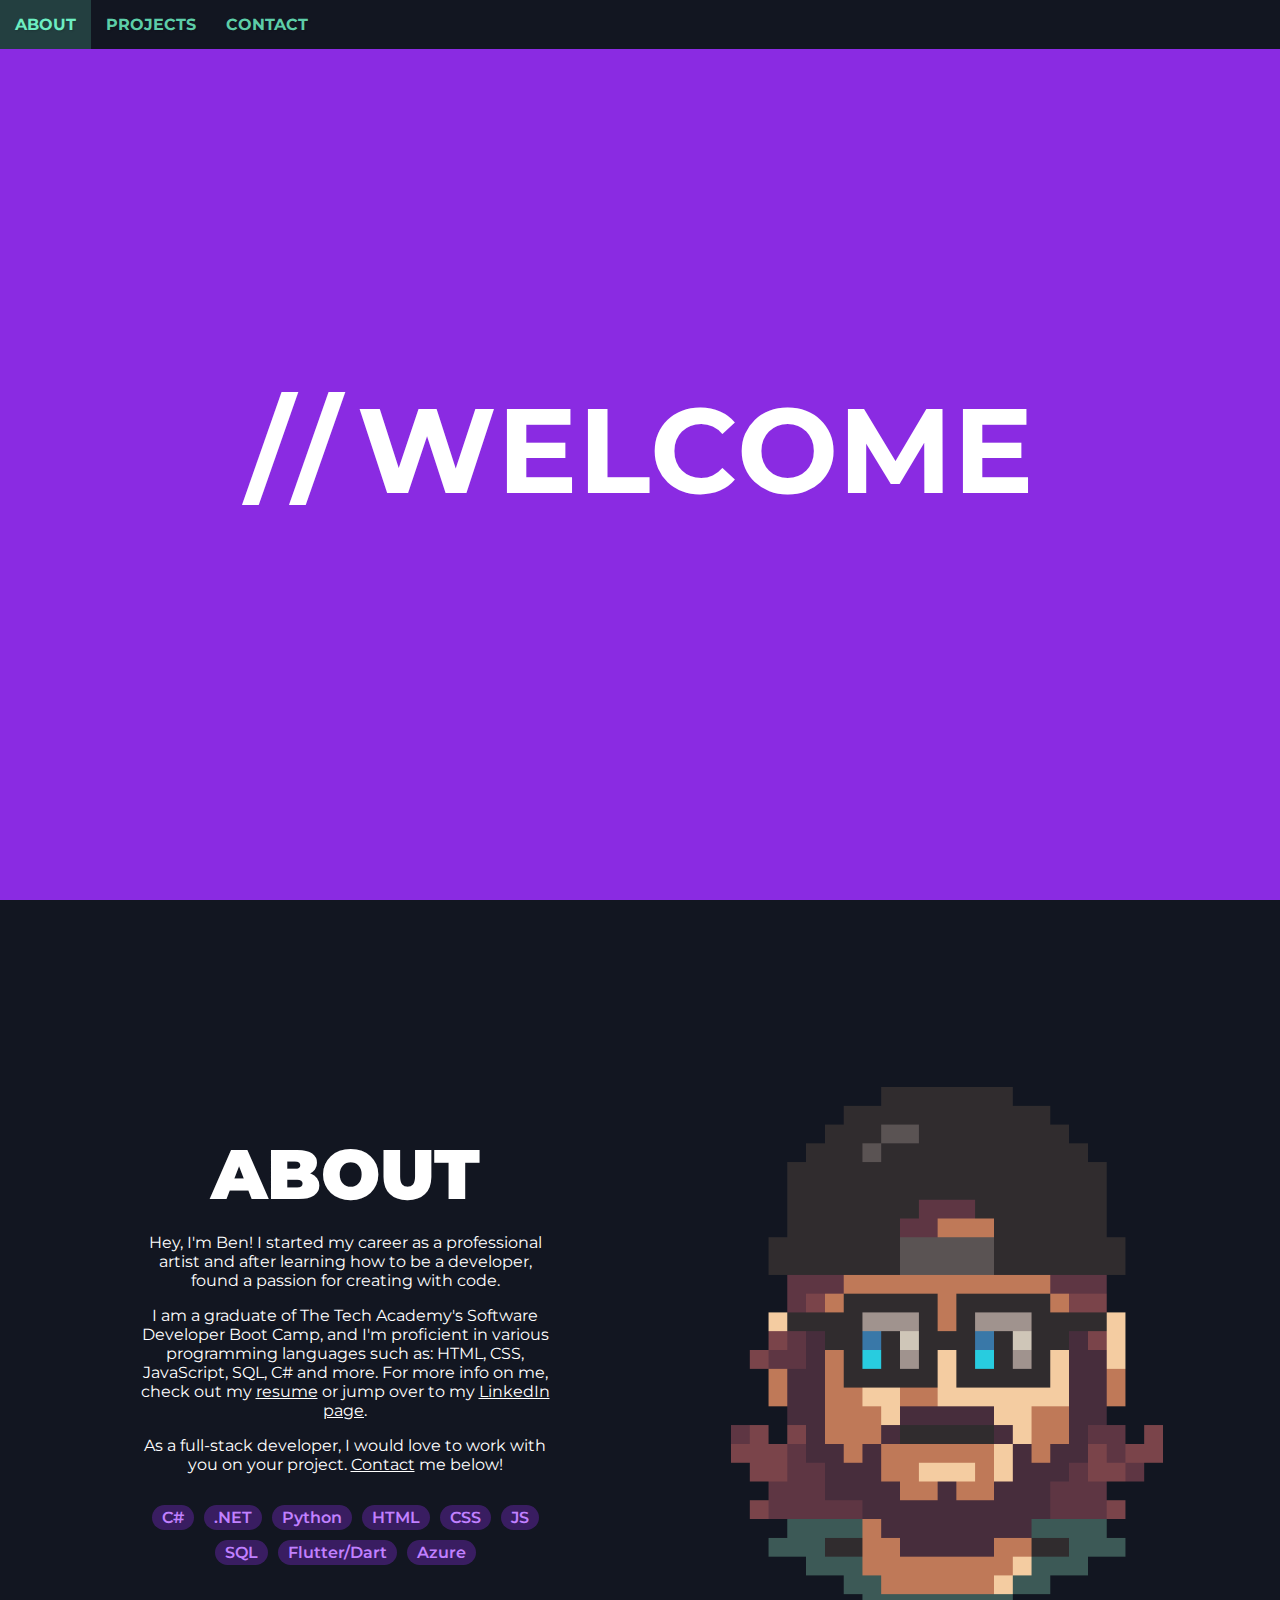
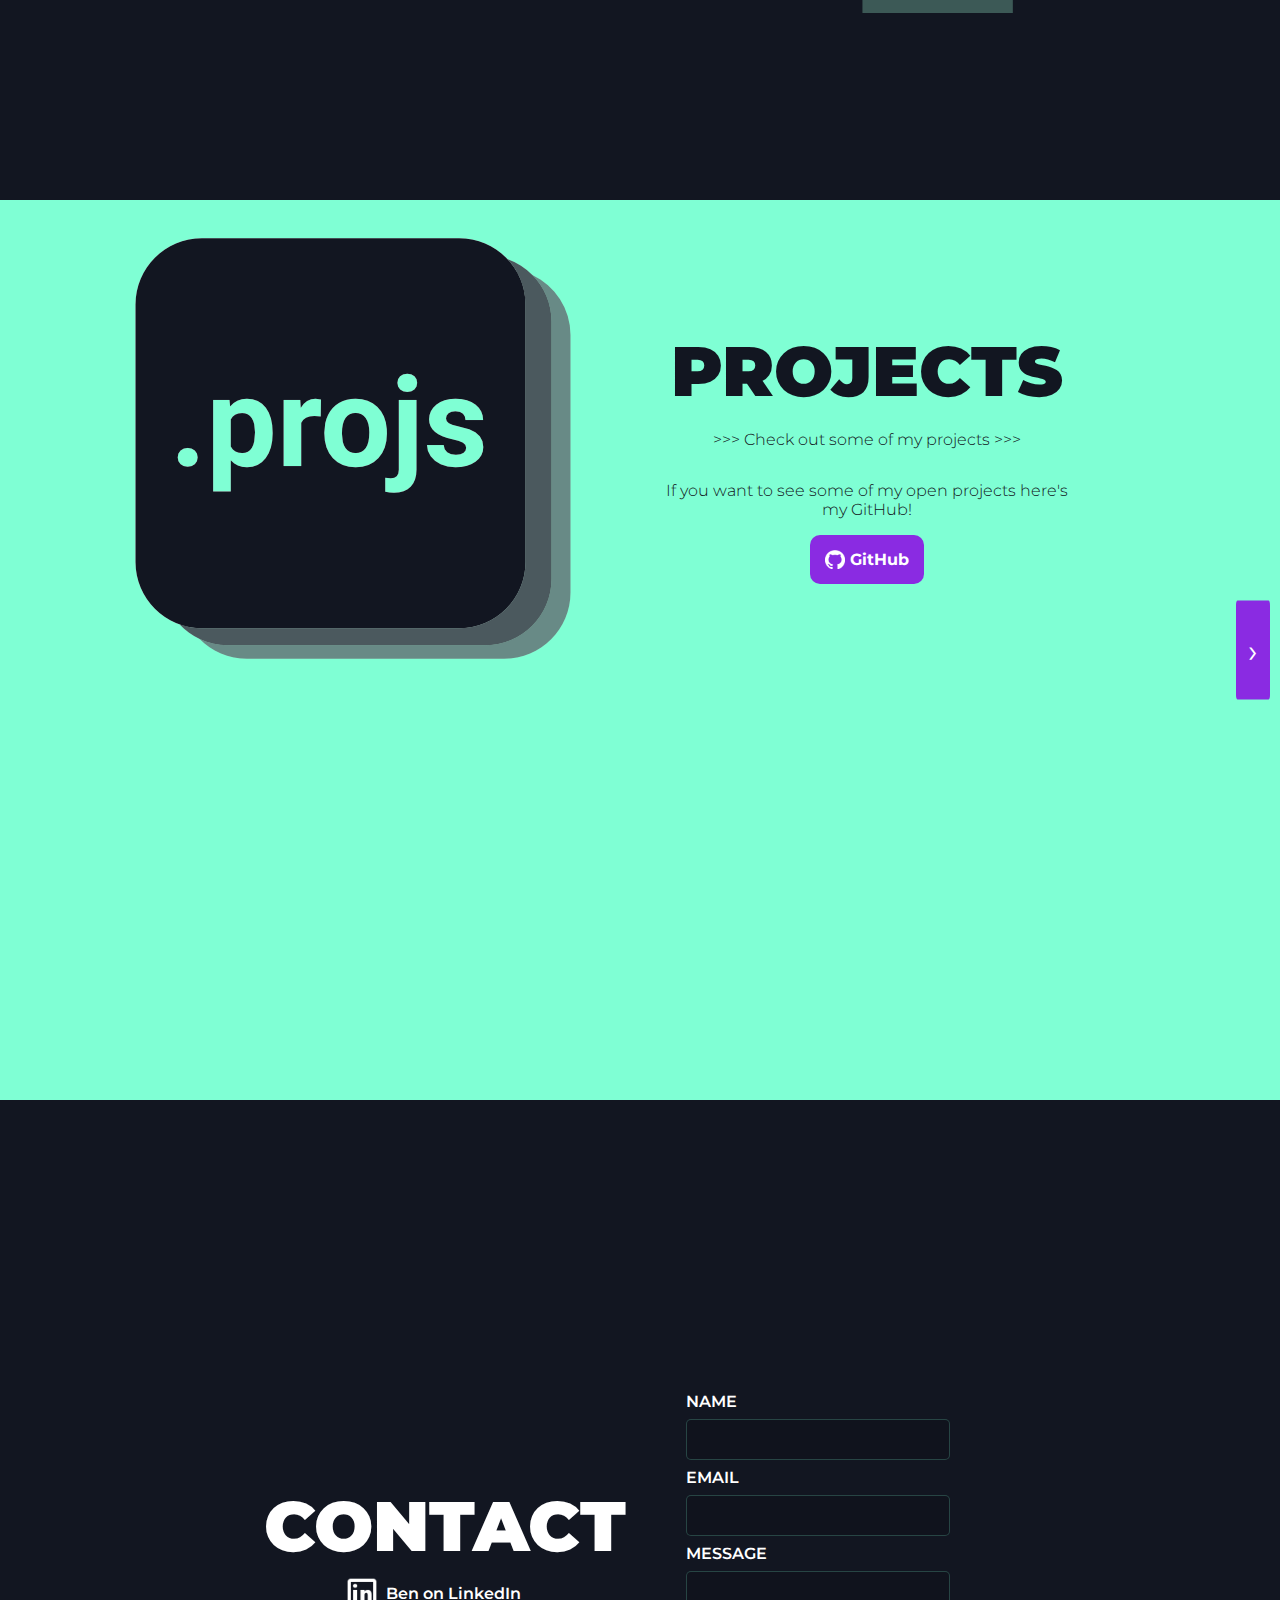
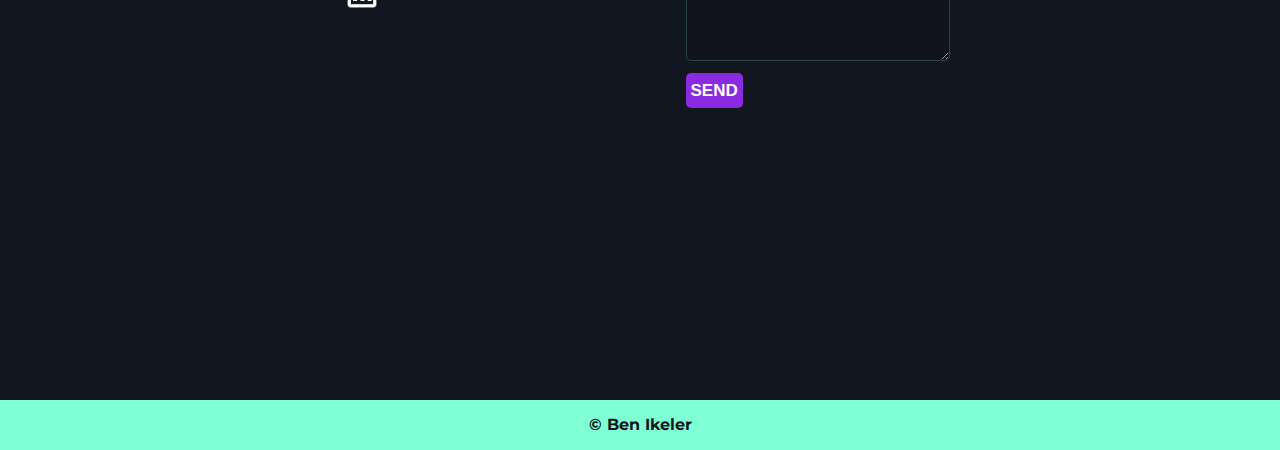
==== commit c2f360c3: "Updated Html and CSS for About section" ====
--- a/index.html
+++ b/index.html
@@ -2,7 +2,7 @@
 <html lang="en">
 <head>
     <title>Ben Ikeler</title>
-    <meta charset="utf-8">
+    <meta charset="utf-8" name="viewport" content="width=device-width, initial-scale=1.0">
     <link rel="stylesheet" href="./css/portfolio.css">
     <link rel="stylesheet" href="https://fonts.googleapis.com/css2?family=Montserrat:wght@400;700&display=swap">
     <script src="./js/portfolio.js" defer></script>
@@ -44,41 +44,43 @@
     <section class="col-con" id="about">
         <div class="width-fix two-columns">
             <div class="column">
-                <div class="about-text">
-                    <p class="section-title">About</p>
-                    <p>Hey, I'm Ben! I started my career as a professional artist and after learning how to be a developer, found a passion for creating with code.</p>
-                    <p>I am a graduate of The Tech Academy's Software Developer Boot Camp, and I'm proficient in various programming languages such as: HTML, CSS, JavaScript, SQL, C# and more. For more info on me, check out my <a href="https://drive.google.com/file/d/1N4mP8yWnsjIxQnvjwRB6u_33w38-xKrz/view?usp=share_link" target="_blank">resume</a> or jump over to my <a href="https://www.linkedin.com/in/benikeler/" target="_blank">LinkedIn page</a>.</p>
-                    <p>As a full-stack developer, I would love to work with you on your project. <a href="#contact">Contact</a> me below!</p>
+                <div class="about-content">
+                    <p id="about-sect-title" class="section-title">About</p>
+                    <div class="about-info content-wrapper">
+                        <p>Hey, I'm Ben! I started my career as a professional artist and after learning how to be a developer, found a passion for creating with code.</p>
+                        <p>I am a graduate of The Tech Academy's Software Developer Boot Camp, and I'm proficient in various programming languages such as: HTML, CSS, JavaScript, SQL, C# and more. For more info on me, check out my <a href="https://drive.google.com/file/d/1N4mP8yWnsjIxQnvjwRB6u_33w38-xKrz/view?usp=share_link" target="_blank">resume</a> or jump over to my <a href="https://www.linkedin.com/in/benikeler/" target="_blank">LinkedIn page</a>.</p>
+                        <p>As a full-stack developer, I would love to work with you on your project. <a href="#contact">Contact</a> me below!</p>
+                    </div>
                 </div>
                 <div class="pill-container">
-                    <div class="pill">
-                        <p>C#</p>
-                    </div>
-                    <div class="pill">
-                        <p>.NET</p>
-                    </div>
-                    <div class="pill">
-                        <p>Python</p>
-                    </div>
-                    <div class="pill">
-                        <p>HTML</p>
-                    </div>
-                    <div class="pill">
-                        <p>CSS</p>
-                    </div>
-                    <div class="pill">
-                        <p>JS</p>
-                    </div>
-                </div>
-                <div style="margin-top: 20px;" class="pill-container">
-                    <div class="pill">
-                        <p>SQL</p>
-                    </div>
-                    <div class="pill">
-                        <p>Flutter/Dart</p>
-                    </div>
-                    <div class="pill">
-                        <p>Azure</p>
+                    <div class="pill-row">
+                        <div class="pill">
+                            <p>C#</p>
+                        </div>
+                        <div class="pill">
+                            <p>.NET</p>
+                        </div>
+                        <div class="pill">
+                            <p>Python</p>
+                        </div>
+                        <div class="pill">
+                            <p>HTML</p>
+                        </div>
+                        <div class="pill">
+                            <p>CSS</p>
+                        </div>
+                        <div class="pill">
+                            <p>JS</p>
+                        </div>
+                        <div class="pill">
+                            <p>SQL</p>
+                        </div>
+                        <div class="pill">
+                            <p>Flutter/Dart</p>
+                        </div>
+                        <div class="pill">
+                            <p>Azure</p>
+                        </div>
                     </div>
                 </div>
             </div>
@@ -100,7 +102,7 @@
                         <img class="swell" src="./images/projs-pic_dark.png" alt="Project 1 Image">
                     </div>
                     <div class="column">
-                        <div class="projects-text">
+                        <div class="projects-text content-wrapper">
                             <p class="section-title">Projects</p>
                             <p>>>> Check out some of my projects >>></p>
                             <p>If you want to see some of my open projects here's my GitHub!</p>
--- a/css/portfolio.css
+++ b/css/portfolio.css
@@ -1,10 +1,19 @@
+/* Ensure padding and border are included in element's width and height */
+*,
+*::before,
+*::after {
+    box-sizing: border-box;
+}
+
 html {
     scroll-behavior: smooth;
+    overflow-x: hidden; /* Hide horizontal overflow */
 }
 
 body {
     margin: 0;
-    font-family:  'Montserrat', Helvetica, Arial, sans-serif;
+    font-family: 'Montserrat', Helvetica, Arial, sans-serif;
+    overflow-x: hidden; /* Hide horizontal overflow */
 }
 
 ul {
@@ -119,7 +128,7 @@
 }
 
 .width-fix {
-    max-width: 90rem;
+    max-width: 70rem;
     margin-right: auto;
     margin-left: auto;
 }
@@ -131,12 +140,14 @@
     text-align: center;
     margin: auto;
     justify-content: center;
+    overflow-x: hidden; /* Prevent horizontal overflow */
 }
 
 .two-columns {
     display: flex;
     justify-content: space-between;
-    gap: 60px;
+    gap: 30px;
+    flex-wrap: wrap; /* Allow wrapping on smaller screens */
 }
 
 .column {
@@ -151,19 +162,75 @@
     text-align: center;
 }
 
+/* Stack columns on top of each other on smaller screens */
+@media (max-width: 768px) {
+    .two-columns {
+        flex-direction: column;
+        gap: 30px;
+    }
+
+    .column {
+        width: 100%;
+    }
+
+    .rotate-fx {
+        max-width: 100%;
+    }
+}
+
 /* Keep columns side by side on larger screens */
-@media (min-width: 768px) {
+@media (min-width: 769px) {
+    .two-columns {
+        flex-direction: row;
+    }
+    
     .column {
-        width: 48%;
-        margin: 1%; /* Add some margin between the columns */
-    }
-}
-
-/* Ensure about section looks good on larger screens */
-@media (min-width: 1024px) {
-    .column {
-        width: 48%;
-        margin: 1%; /* Add some margin between the columns */
+        flex: 1 1 50%; /* Allow columns to grow and shrink */
+        max-width: calc(50% - 30px); /* Ensure columns don't shrink too much */
+        margin: 0; /* Remove margins to prevent overflow */
+    }
+
+
+}
+
+/* Adjust text containers to prevent cut-off */
+.about-content, .projects-text {
+    padding: 0 10px;
+    width: 100%;
+    box-sizing: border-box;
+}
+
+/* New content-wrapper class */
+.content-wrapper {
+    margin: 0 auto; /* Center the text containers */
+    max-width: 100%; /* Ensure the containers don't get too wide */
+    width: 100%; /* Set to 100% for better alignment */
+    box-sizing: border-box;
+    padding: 0 10px; /* Add some padding */
+}
+
+@media (max-width: 1300px) {
+    .content-wrapper {
+        max-width: 90%;
+    }
+}
+
+@media (max-width: 1170px) {
+    .content-wrapper {
+        max-width: 85%;
+    }
+    #about-sect-title {
+        padding-top: 0px;
+    }
+}
+
+@media (max-width: 768px) {
+    .content-wrapper {
+        max-width: 70%;
+        padding: 0 5px;
+    }
+    #about-sect-title {
+        padding-top: 30px;
     }
 }
 
@@ -179,10 +246,11 @@
 #welcome {
     background-color: blueviolet;
     text-align: center;
+    width: 100%;
 }
 
 #welcome p {
-    font-size: 120px;
+    font-size: clamp(60px, 10vw, 120px);
     font-weight: 700;
     font-family: 'Montserrat', Arial, Helvetica, sans-serif;
     color: white;
@@ -194,23 +262,22 @@
 #about {
     background-color: rgb(18, 22, 33);
     color: white;
-}
-
-.about-text {
+    width: 100%;
+}
+
+.about-content {
     text-align: center;
     font-family: 'Montserrat', Arial, Helvetica, sans-serif;
     padding-top: 5px;
-    padding-left: 15px;
-    padding-right: 15px;
     padding-bottom: 5px;
 }
 
-.about-text a {
+.about-content a {
     text-decoration: underline;
     color: white;
 }
 
-.about-text p {
+.about-content p {
     color: white;
 }
 
@@ -218,7 +285,8 @@
     background-color: rgba(148, 45, 245, 0.303);
     border-radius: 25px;
     width: min-content;
-    margin: 0 5px;
+    margin: 0;
+    flex-shrink: 1; /* Allow pills to shrink */
 }
 
 .pill > p {
@@ -232,6 +300,19 @@
 .pill-container {
     display: flex;
     justify-content: center;
+    flex-wrap: wrap;
+    box-sizing: border-box; /* Include padding in the total width */
+    padding: 10px 20px; /* Add padding inside the container */
+}
+
+.pill-row {
+    display: flex;
+    justify-content: center;
+    max-width: 100%;
+    flex-wrap: wrap; /* Allow pills to wrap in the row */
+    box-sizing: border-box; /* Include padding in the total width */
+    padding: 0 10px; /* Adjust padding as needed */
+    gap: 10px; /* Adjust the gap between pills */
 }
 
 .rotate-fx-con {
@@ -248,6 +329,7 @@
 #projects {
     background-color: aquamarine;
     position: relative;
+    width: 100%;
 }
 
 .projects-text {
@@ -259,6 +341,9 @@
     justify-content: center;
     align-items: center;
     text-align: center;
+    padding: 0 10px; /* Added */
+    width: 100%; /* Added */
+    box-sizing: border-box; /* Added */
 }
 
 #contact {
@@ -352,6 +437,7 @@
     text-decoration: none;
     height: 50px;
     margin: 0;
+    width: 100%;
 }
 
 #my-footer > p {
@@ -394,15 +480,15 @@
     top: 50%;
     transform: translateY(-50%);
     font-size: 2rem;
-    background-color: rgba(0, 0, 0, 0.2);
-    padding: 30px 10px 30px 10px;
+    background-color: blueviolet;
+    padding: 30px 12px 30px 12px;
     color: white;
     cursor: pointer;
     z-index: 10;
 }
 
 .arrow:hover {
-    background-color: rgba(0, 0, 0, 0.35);
+    background-color: rgb(153, 65, 235);
 }
 
 .left-arrow {
@@ -418,6 +504,7 @@
     width: 100%;
     overflow: hidden;
     position: relative;
+    flex-direction: column; /* Added */
 }
 
 .project-slide {
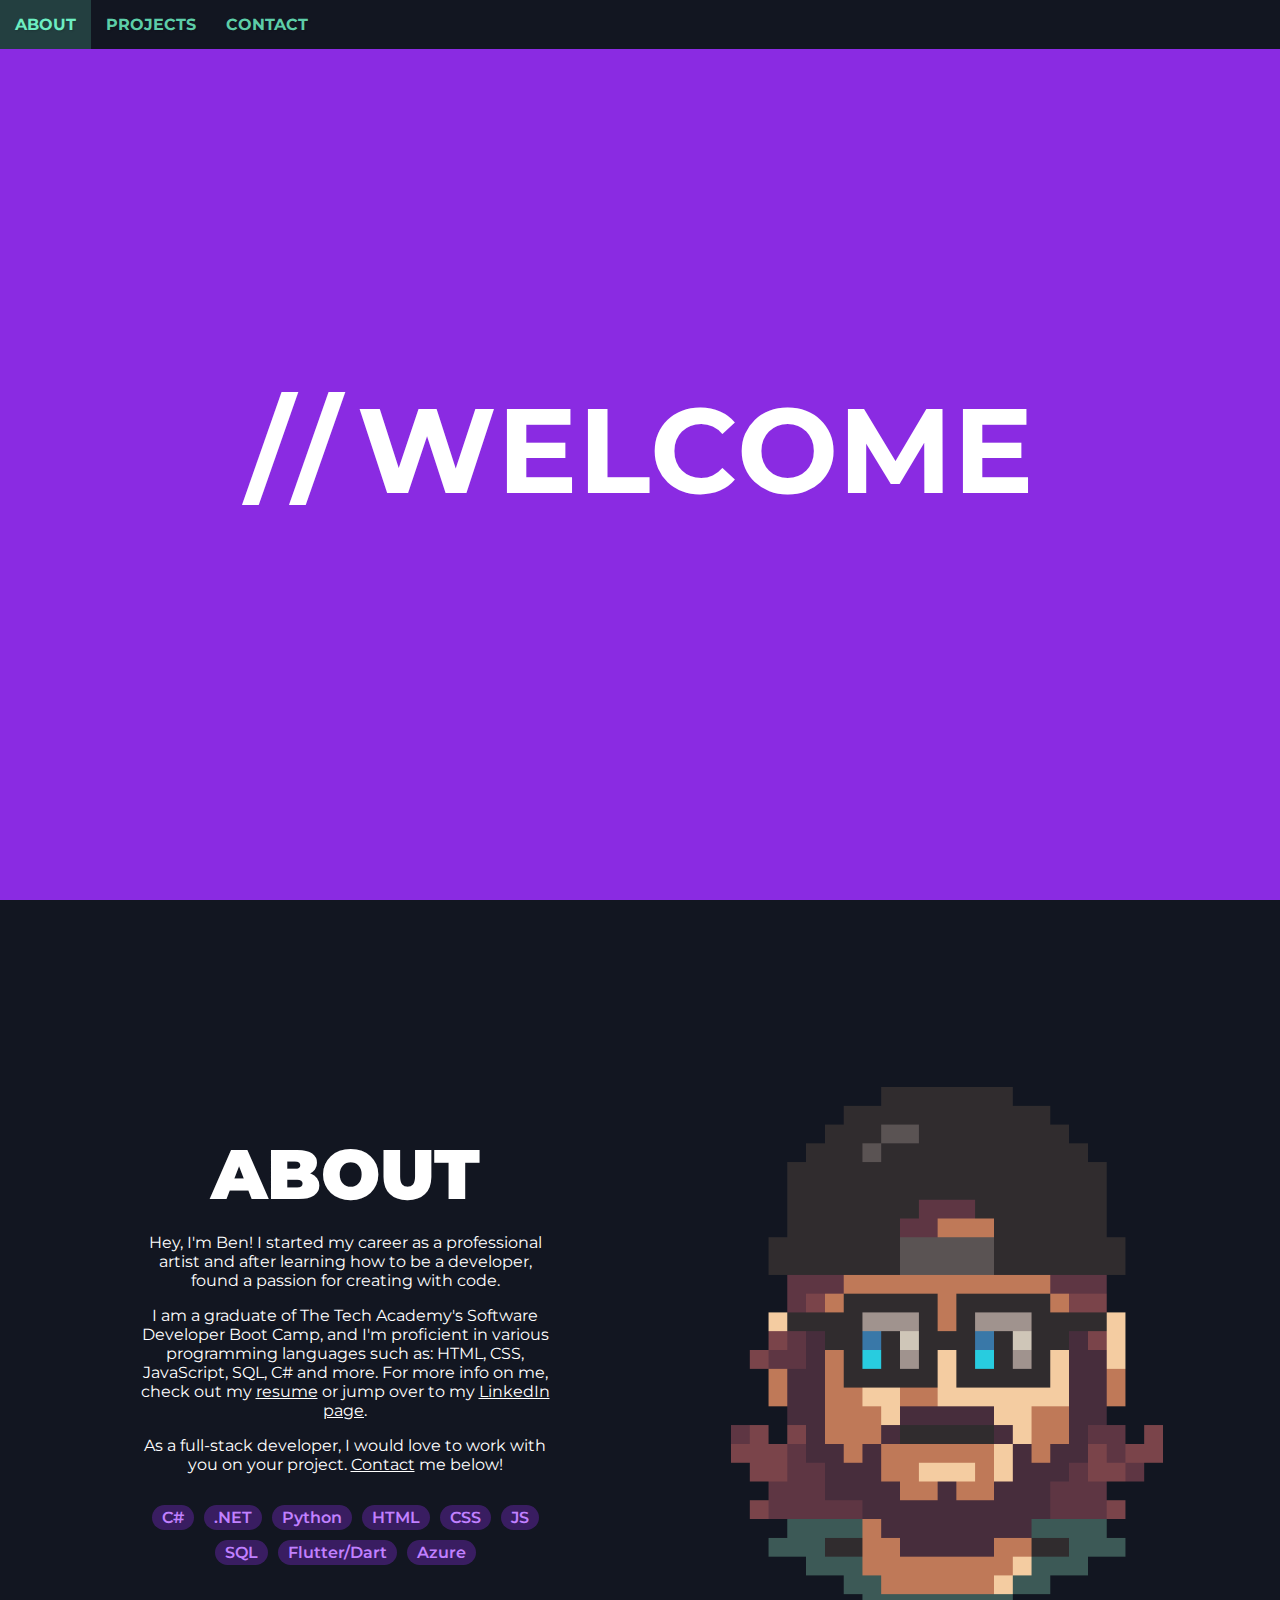
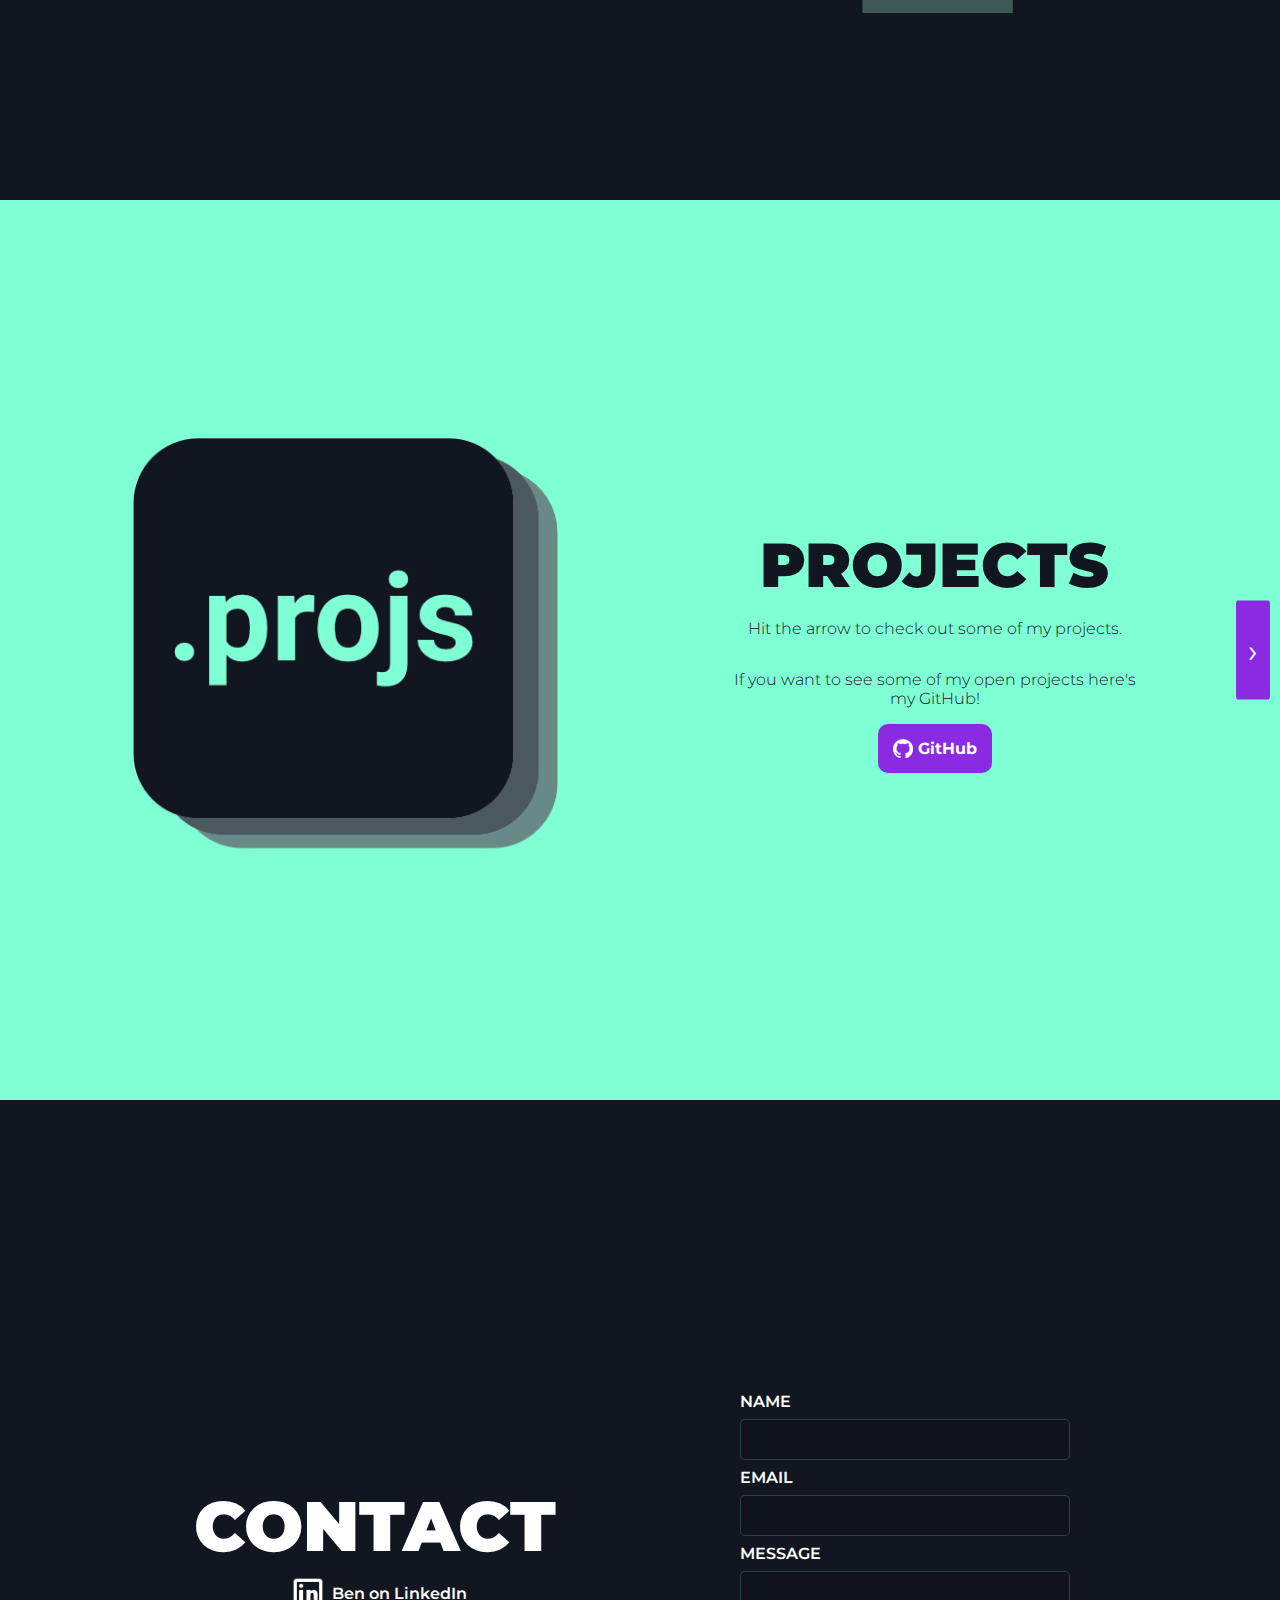
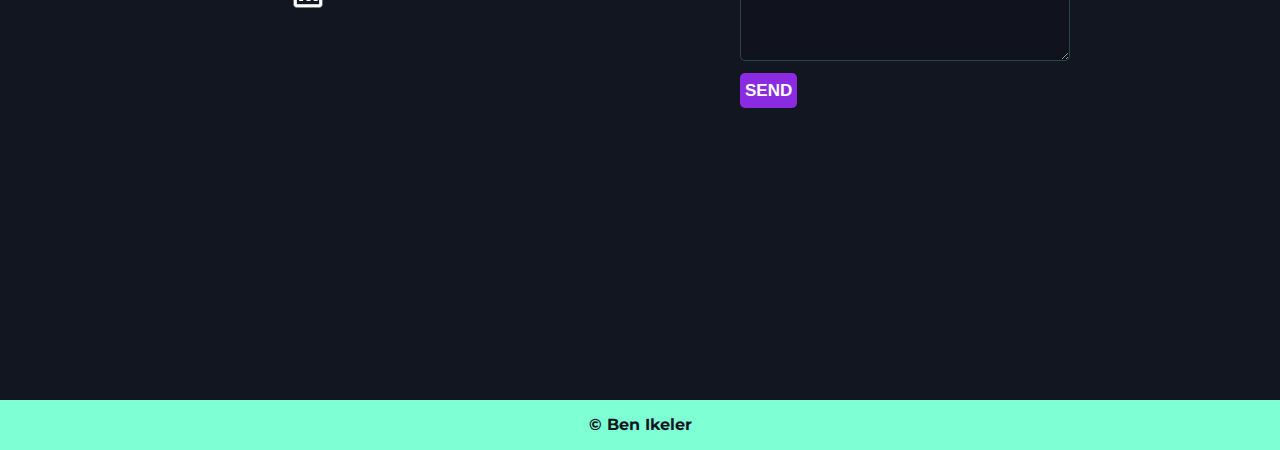
==== commit 0a2cec5c: "Mobile Ready" ====
--- a/index.html
+++ b/index.html
@@ -93,42 +93,50 @@
 
     <!-- PROJECTS SECTION -->
     <section class="col-con" id="projects">
-        <div class="width-fix two-columns">
+        <div class="width-fix">
             <div class="arrow left-arrow" id="left-arrow">&#8249;</div>
             <div class="project-container" id="project-container">
                 <!-- START Projects -->
                 <div class="project-slide active">
-                    <div class="column">
-                        <img class="swell" src="./images/projs-pic_dark.png" alt="Project 1 Image">
-                    </div>
-                    <div class="column">
-                        <div class="projects-text content-wrapper">
-                            <p class="section-title">Projects</p>
-                            <p>>>> Check out some of my projects >>></p>
-                            <p>If you want to see some of my open projects here's my GitHub!</p>
+                    <div class="col-con two-columns">
+                        <div class="column section-img">
+                            <img class="swell" src="./images/projs-pic_dark.png" alt="Project 1 Image">
                         </div>
-                        <div class="gh-btn">
-                            <img src="./images/github-mark-white.png" alt="GitHub Icon">
-                            <a href="https://github.com/jbikeler" target="_blank">GitHub</a>
+                        <div class="column">
+                            <div class="projects-text content-wrapper">
+                                <p class="section-title extra-clamp">Projects</p>
+                                <p>Hit the arrow to check out some of my projects.</p>
+                                <p>If you want to see some of my open projects here's my GitHub!</p>
+                            </div>
+                            <div class="gh-btn">
+                                <img src="./images/github-mark-white.png" alt="GitHub Icon">
+                                <a href="https://github.com/jbikeler" target="_blank">GitHub</a>
+                            </div>
                         </div>
                     </div>
                 </div>
                 <!-- TALLYWHO -->
                 <div class="project-slide">
-                    <div class="column">
-                        <div class="projects-text">
-                            <p class="section-title">Tally Who?</p>
-                            <p>A score keeping app. Like boardgames? This might interest you.</p>
-                            <p>It will soon be available for purchase on your app store!</p>
+                    <div class="col-con two-columns">
+                        <div class="column">
+                            <div class="projects-text content-wrapper">
+                                <div class="project-title">
+                                    <p class="section-title extra-clamp">Tally</p>
+                                    <p class="section-title extra-clamp pt-space">&ThickSpace;</p> <!-- Ensure this has pt-space class -->
+                                    <p class="section-title extra-clamp">Who?</p>
+                                </div>
+                                <p>A score-keeping app. Like board games? This might interest you.</p>
+                                <p>It will soon be available for purchase on your app store!</p>
+                            </div>
+                            <div class="gh-btn">
+                                <a href="project_tallywho.html" target="_blank">View Project</a>
+                            </div>
                         </div>
-                        <div class="gh-btn">
-                            <a href="project_tallywho.html" target="_blank">View Project</a>
+                        <div class="column minwidth-add-margin-bot">
+                            <a href="project_tallywho.html">
+                                <img class="swell" src="./images/PhoneScreen_Mockup.png" alt="TallyWho Mockup">
+                            </a>
                         </div>
-                    </div>
-                    <div class="column">
-                        <a href="project_tallywho.html">
-                            <img class="swell" src="./images/PhoneScreen_Mockup.png" alt="TallyWho Mockup">
-                        </a>
                     </div>
                 </div>
                 <!-- END Projects -->
@@ -139,26 +147,28 @@
     <!-- END PROJECTS SECTION -->
 
     <!-- CONTACT SECTION -->
-    <section id="contact" class="contact col-con">
+    <section id="contact" class="contact">
         <div class="width-fix two-columns">
-            <div class="column">
-                <p class="section-title">Contact</p>
-                <div class="linkedin">
-                    <img class="" src="./images/linkedin-48.png" alt="linkedin logo">
-                    <a href="https://www.linkedin.com/in/benikeler/" target="_blank">Ben on LinkedIn</a>
+            <div class="col-con">
+                <div class="column">
+                    <p class="section-title">Contact</p>
+                    <div class="linkedin">
+                        <img class="" src="./images/linkedin-48.png" alt="linkedin logo">
+                        <a href="https://www.linkedin.com/in/benikeler/" target="_blank">Ben on LinkedIn</a>
+                    </div>
                 </div>
-            </div>
-            <div class="column">
-                <div class="form-card">
-                    <form action="https://formspree.io/f/mzbqlvra" method="POST">
-                        <label>NAME</label> <br>
-                        <input type="text" name="name" required> <br>
-                        <label>EMAIL</label> <br>
-                        <input type="email" name="email" required> <br>
-                        <label>MESSAGE</label> <br>
-                        <textarea name="message" required></textarea> <br>
-                        <button onclick="" type="submit">SEND</button>
-                    </form>
+                <div class="column">
+                    <div class="form-card">
+                        <form action="https://formspree.io/f/mzbqlvra" method="POST">
+                            <label>NAME</label> <br>
+                            <input type="text" name="name" required> <br>
+                            <label>EMAIL</label> <br>
+                            <input type="email" name="email" required> <br>
+                            <label>MESSAGE</label> <br>
+                            <textarea name="message" required></textarea> <br>
+                            <button onclick="" type="submit">SEND</button>
+                        </form>
+                    </div>
                 </div>
             </div>
         </div>
--- a/css/portfolio.css
+++ b/css/portfolio.css
@@ -143,6 +143,7 @@
     overflow-x: hidden; /* Prevent horizontal overflow */
 }
 
+
 .two-columns {
     display: flex;
     justify-content: space-between;
@@ -174,6 +175,10 @@
     }
 
     .rotate-fx {
+        max-width: 100%;
+    }
+
+    .section-img {
         max-width: 100%;
     }
 }
@@ -209,10 +214,21 @@
     padding: 0 10px; /* Add some padding */
 }
 
+/* Responsive styles */
+/* You can set it to display in larger screens if needed */
+@media (min-width: 1301px) {
+    .project-title .section-title.extra-clamp.pt-space {
+        display: block;
+    }
+}
+
 @media (max-width: 1300px) {
     .content-wrapper {
         max-width: 90%;
     }
+    .project-title .section-title.extra-clamp.pt-space {
+        display: none;
+    }
 }
 
 @media (max-width: 1170px) {
@@ -221,6 +237,9 @@
     }
     #about-sect-title {
         padding-top: 0px;
+    }
+    .project-title .section-title.extra-clamp.pt-space {
+        display: none;
     }
 }
 
@@ -231,6 +250,18 @@
     }
     #about-sect-title {
         padding-top: 30px;
+    }
+    .section-title {
+        text-wrap: wrap;
+    }
+    .project-title {
+        margin-top: 20px; /* fix for adding margin above title when in mobile layout */
+    }
+    .project-title .section-title.extra-clamp.pt-space {
+        display: none;
+    }
+    .minwidth-add-margin-bot{ /* fix for adding margin under image when in mobile layout */
+        margin-bottom: 20px;
     }
 }
 
@@ -243,6 +274,24 @@
     overflow: hidden;
 }
 
+.section-title.extra-clamp {
+    margin: 0;
+    font-size: clamp(62px, 4vw, 32px); /* These titles need to shrink slightly more */
+}
+
+.project-title { /* Adjust the project title size differently in case the titles are long */
+    justify-content: center;
+    display: flex;
+    flex-wrap: wrap;
+}
+
+/* Ensure the section-img image shrinks properly */
+.section-img img {
+    width: 100%; /* Initial width */
+    max-width: 512px; /* Maximum width */
+    height: auto;
+}
+
 #welcome {
     background-color: blueviolet;
     text-align: center;
@@ -346,132 +395,22 @@
     box-sizing: border-box; /* Added */
 }
 
-#contact {
-    background-color: rgb(18, 22, 33);
-    font-family: 'Montserrat', Arial, Helvetica, sans-serif;
-    text-align: center;
-    color: white;
-    width: 100%;
-    min-height: 100vh;
-    font-weight: 600;
-}
-
-.form-card {
-    text-align: left;
-    font-family: 'Montserrat', Arial, Helvetica, sans-serif;
-    margin: auto;
-    padding: 0px;
-    border-radius: 15px;
-    min-width: 330px;
-}
-
-.form-card textarea {
-    height: 90px;
-}
-
-.form-card input, textarea {
-    margin: 8px 0px;
-    color: white;
-    padding: 12px 20px;
-    background-color: rgba(0, 0, 0, 0.11);
-    border: 1px solid rgba(127, 255, 212, 0.213);
-    border-radius: 5px;
-    width: 80%;
-}
-
-.form-card button {
-    border: none;
-    background-color: blueviolet;
-    color: white;
-    padding-left: 5px;
-    padding-right: 5px;
-    border-radius: 5px;
-    font-weight: 600;
-    font-size: 17px;
-    max-width: min-content;
-    height: 35px;
-}
-
-.form-card button:hover {
-    background-color: rgb(153, 65, 235);
-}
-
-.gh-btn {
-    margin: 0px auto;
-    text-align: center;
-    display: flex;
-    align-items: center;
-    justify-content: center;
-    padding: 15px;
-    background-color: blueviolet;
-    border-radius: 10px;
-    width: min-content;
-    white-space: nowrap;
-}
-
-.gh-btn:hover {
-    background-color: rgb(153, 65, 235);
-}
-
-.gh-btn img {
-    width: 20px;
-    height: auto;
-}
-
-.gh-btn a {
-    margin-left: 5px;
-    margin-top: 0;
-    margin-bottom: 0;
-    margin-right: 0;
-    font-family: 'Montserrat', Arial, Helvetica, sans-serif;
-    font-weight: 700;
-    color: white;
-    text-decoration: none;
-}
-
-#my-footer {
-    font-family: 'Montserrat', Arial, Helvetica, sans-serif;
-    font-weight: bold;
-    background-color: aquamarine;
-    text-align: center;
-    text-decoration: none;
-    height: 50px;
-    margin: 0;
-    width: 100%;
-}
-
-#my-footer > p {
-    margin: auto;
-    padding-top: 15px;
-    color: rgb(18, 22, 33);
-}
-
-.swell {
-    transition: transform 0.2s;
-    max-width: 512px;
-    max-height: 512px;
-    width: auto;
-    height: auto;
-}
-
-.swell:hover {
-    transform: scale(1.05);
-}
-
-.linkedin {
-    display: flex;
-    align-items: center;
-    justify-content: center;
-}
-
-.linkedin img {
-    transform: scale(0.8);
-}
-
-.linkedin a {
-    color: white;
-    text-decoration: none;
-    text-align: center;
+.project-container {
+    display: flex;
+    width: 100%;
+    overflow: hidden;
+    position: relative;
+    flex-direction: column; /* Added */
+}
+
+.project-slide {
+    width: 100%;
+    display: flex;
+    transition: transform 0.5s ease-in-out;
+}
+
+.project-slide:not(.active) {
+    display: none;
 }
 
 .arrow {
@@ -499,20 +438,142 @@
     right: 10px;
 }
 
-.project-container {
-    display: flex;
-    width: 100%;
-    overflow: hidden;
-    position: relative;
-    flex-direction: column; /* Added */
-}
-
-.project-slide {
-    width: 100%;
-    display: flex;
-    transition: transform 0.5s ease-in-out;
-}
-
-.project-slide:not(.active) {
-    display: none;
-}
+#contact {
+    background-color: rgb(18, 22, 33);
+    font-family: 'Montserrat', Arial, Helvetica, sans-serif;
+    text-align: center;
+    color: white;
+    width: 100%;
+    min-height: 100vh;
+    font-weight: 600;
+}
+
+.form-card {
+    display: flex;
+    justify-content: center;
+    text-align: left;
+    font-family: 'Montserrat', Arial, Helvetica, sans-serif;
+    margin: auto;
+    padding: 0px;
+    border-radius: 15px;
+    min-width: 330px;
+}
+
+.form-card form {
+    width: 100%;
+}
+
+.form-card textarea {
+    height: 90px;
+}
+
+.form-card input, textarea {
+    margin: 8px 0px;
+    color: white;
+    padding: 12px 20px;
+    background-color: rgba(0, 0, 0, 0.11);
+    border: 1px solid rgba(127, 255, 212, 0.213);
+    border-radius: 5px;
+    width: 100%;
+}
+
+.form-card button {
+    border: none;
+    background-color: blueviolet;
+    color: white;
+    padding-left: 5px;
+    padding-right: 5px;
+    border-radius: 5px;
+    font-weight: 600;
+    font-size: 17px;
+    max-width: min-content;
+    height: 35px;
+}
+
+.form-card button:hover {
+    background-color: rgb(153, 65, 235);
+}
+
+.gh-btn {
+    margin: 0px auto;
+    text-align: center;
+    display: flex;
+    align-items: center;
+    justify-content: center;
+    padding: 15px;
+    background-color: blueviolet;
+    border-radius: 10px;
+    width: min-content;
+    white-space: nowrap;
+}
+
+.gh-btn:hover {
+    background-color: rgb(153, 65, 235);
+}
+
+.gh-btn img {
+    width: 20px;
+    height: auto;
+}
+
+.gh-btn a {
+    margin-left: 5px;
+    margin-top: 0;
+    margin-bottom: 0;
+    margin-right: 0;
+    font-family: 'Montserrat', Arial, Helvetica, sans-serif;
+    font-weight: 700;
+    color: white;
+    text-decoration: none;
+}
+
+@media (max-width: 768px) {
+    .gh-btn {
+        margin-bottom: 20px;
+    }
+}
+
+#my-footer {
+    font-family: 'Montserrat', Arial, Helvetica, sans-serif;
+    font-weight: bold;
+    background-color: aquamarine;
+    text-align: center;
+    text-decoration: none;
+    height: 50px;
+    margin: 0;
+    width: 100%;
+}
+
+#my-footer > p {
+    margin: auto;
+    padding-top: 15px;
+    color: rgb(18, 22, 33);
+}
+
+.swell {
+    transition: transform 0.2s;
+    max-width: 512px;
+    max-height: 512px;
+    width: auto;
+    height: auto;
+}
+
+.swell:hover {
+    transform: scale(1.05);
+}
+
+.linkedin {
+    display: flex;
+    align-items: center;
+    justify-content: center;
+}
+
+.linkedin img {
+    transform: scale(0.8);
+}
+
+.linkedin a {
+    color: white;
+    text-decoration: none;
+    text-align: center;
+}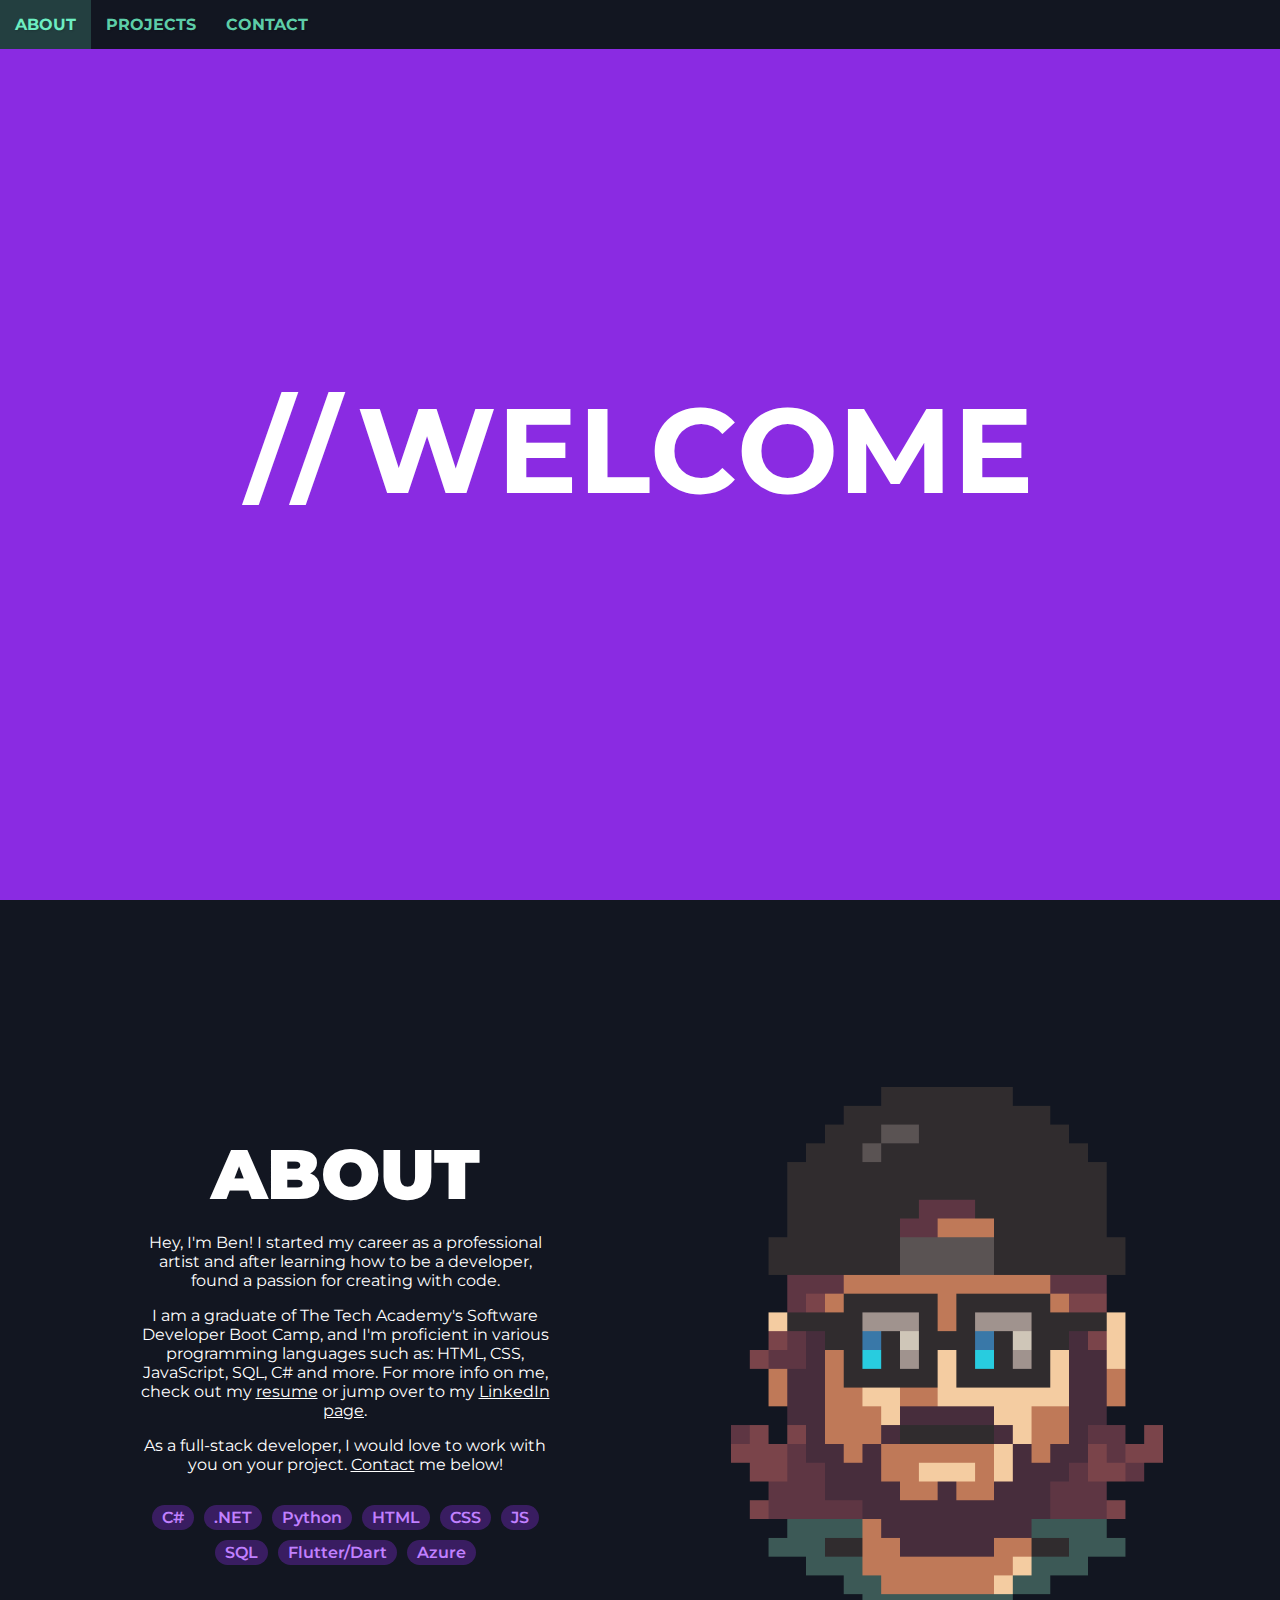
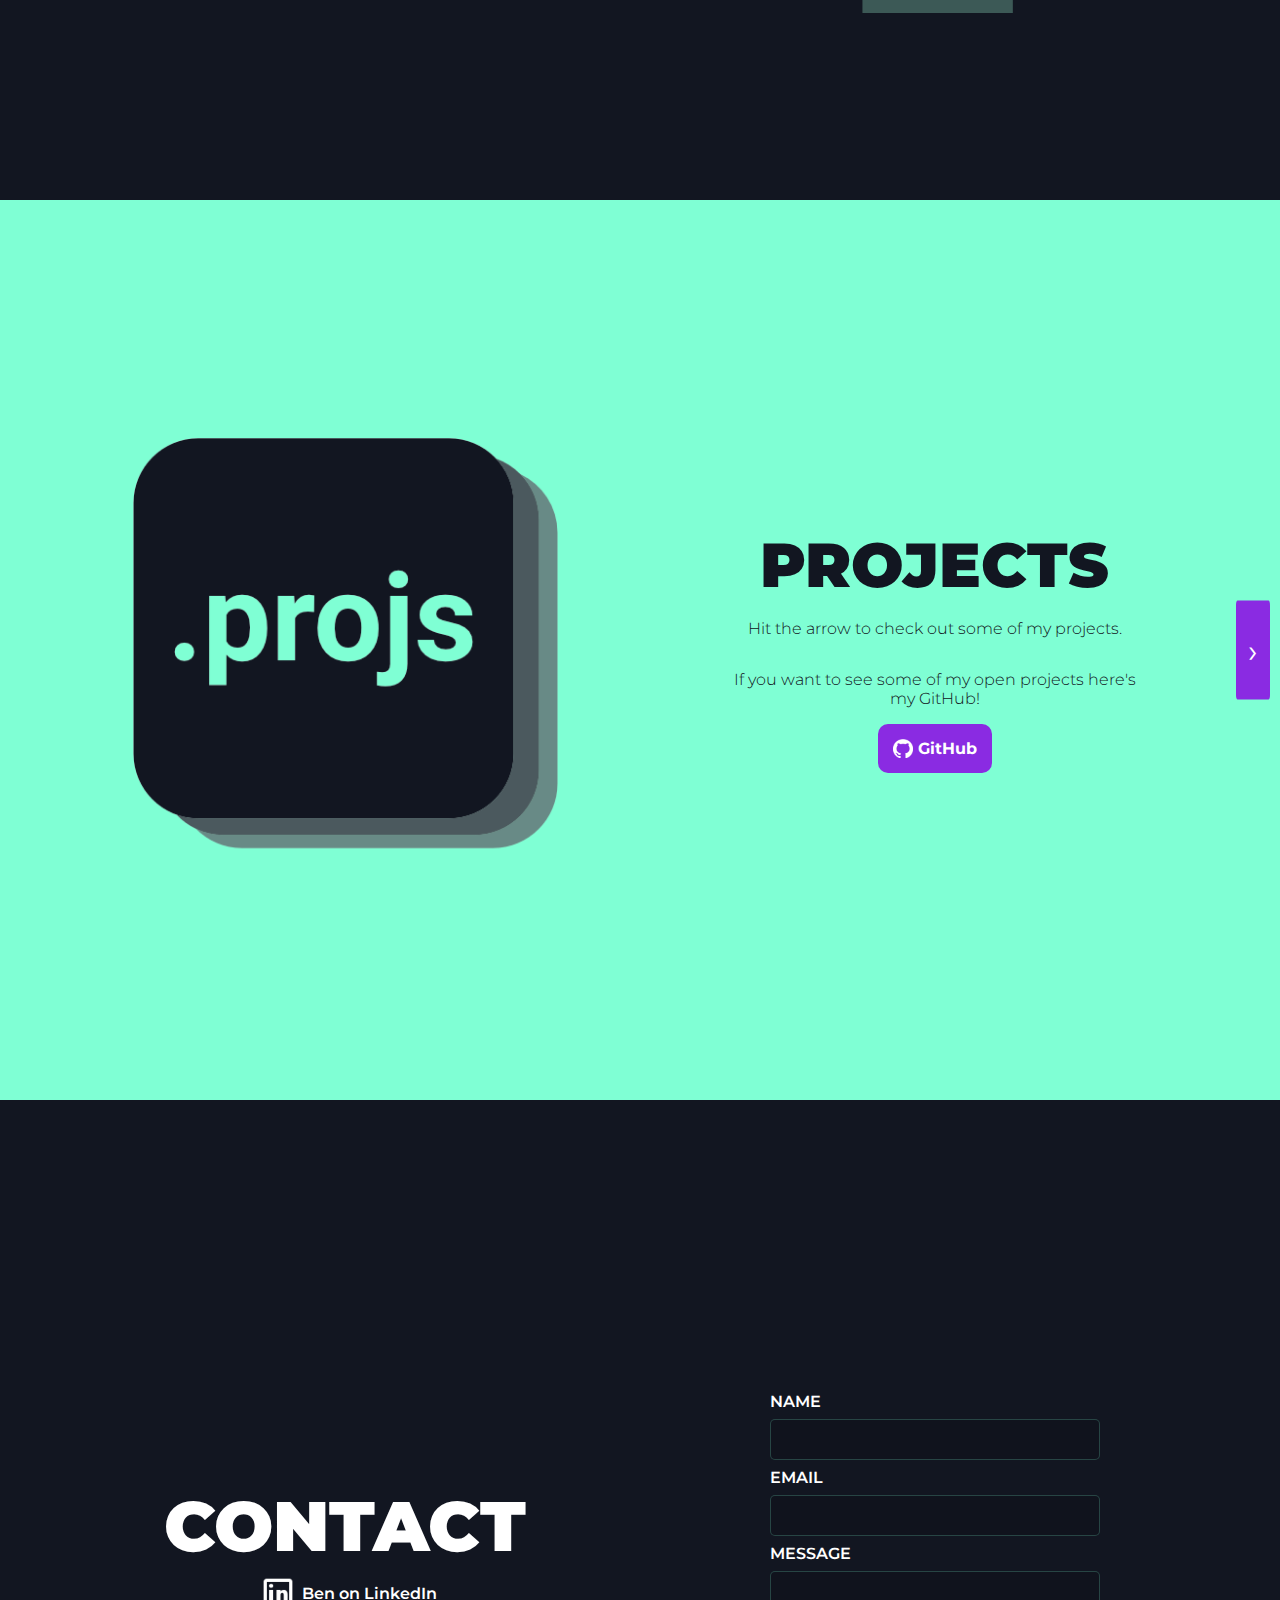
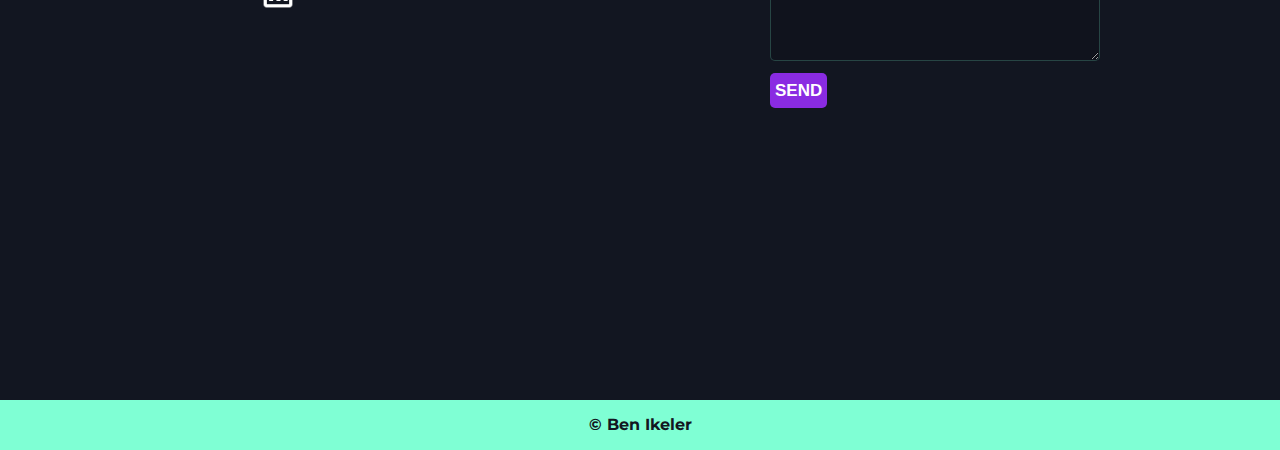
==== commit fa6a378b: "Fixed Contact Section" ====
--- a/index.html
+++ b/index.html
@@ -148,8 +148,8 @@
 
     <!-- CONTACT SECTION -->
     <section id="contact" class="contact">
-        <div class="width-fix two-columns">
-            <div class="col-con">
+        <div class="width-fix">
+            <div class="col-con two-columns">
                 <div class="column">
                     <p class="section-title">Contact</p>
                     <div class="linkedin">
